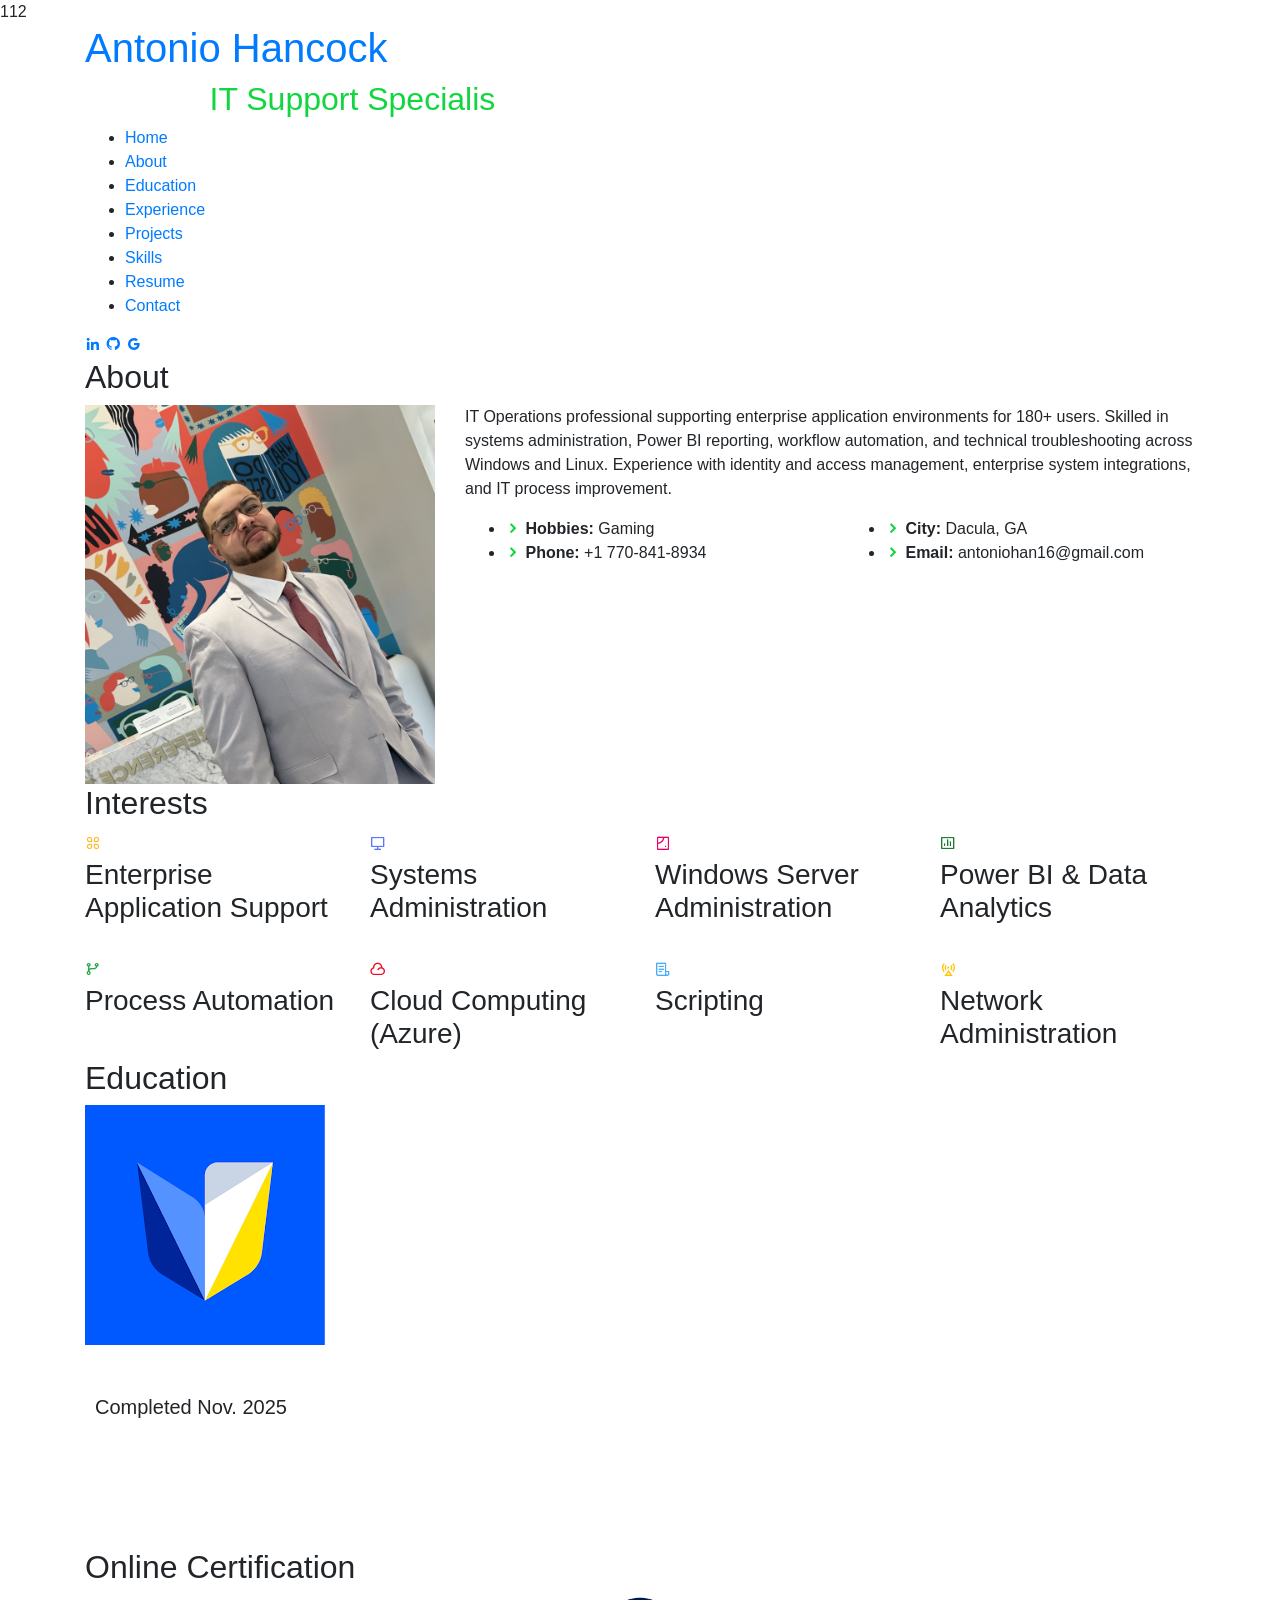
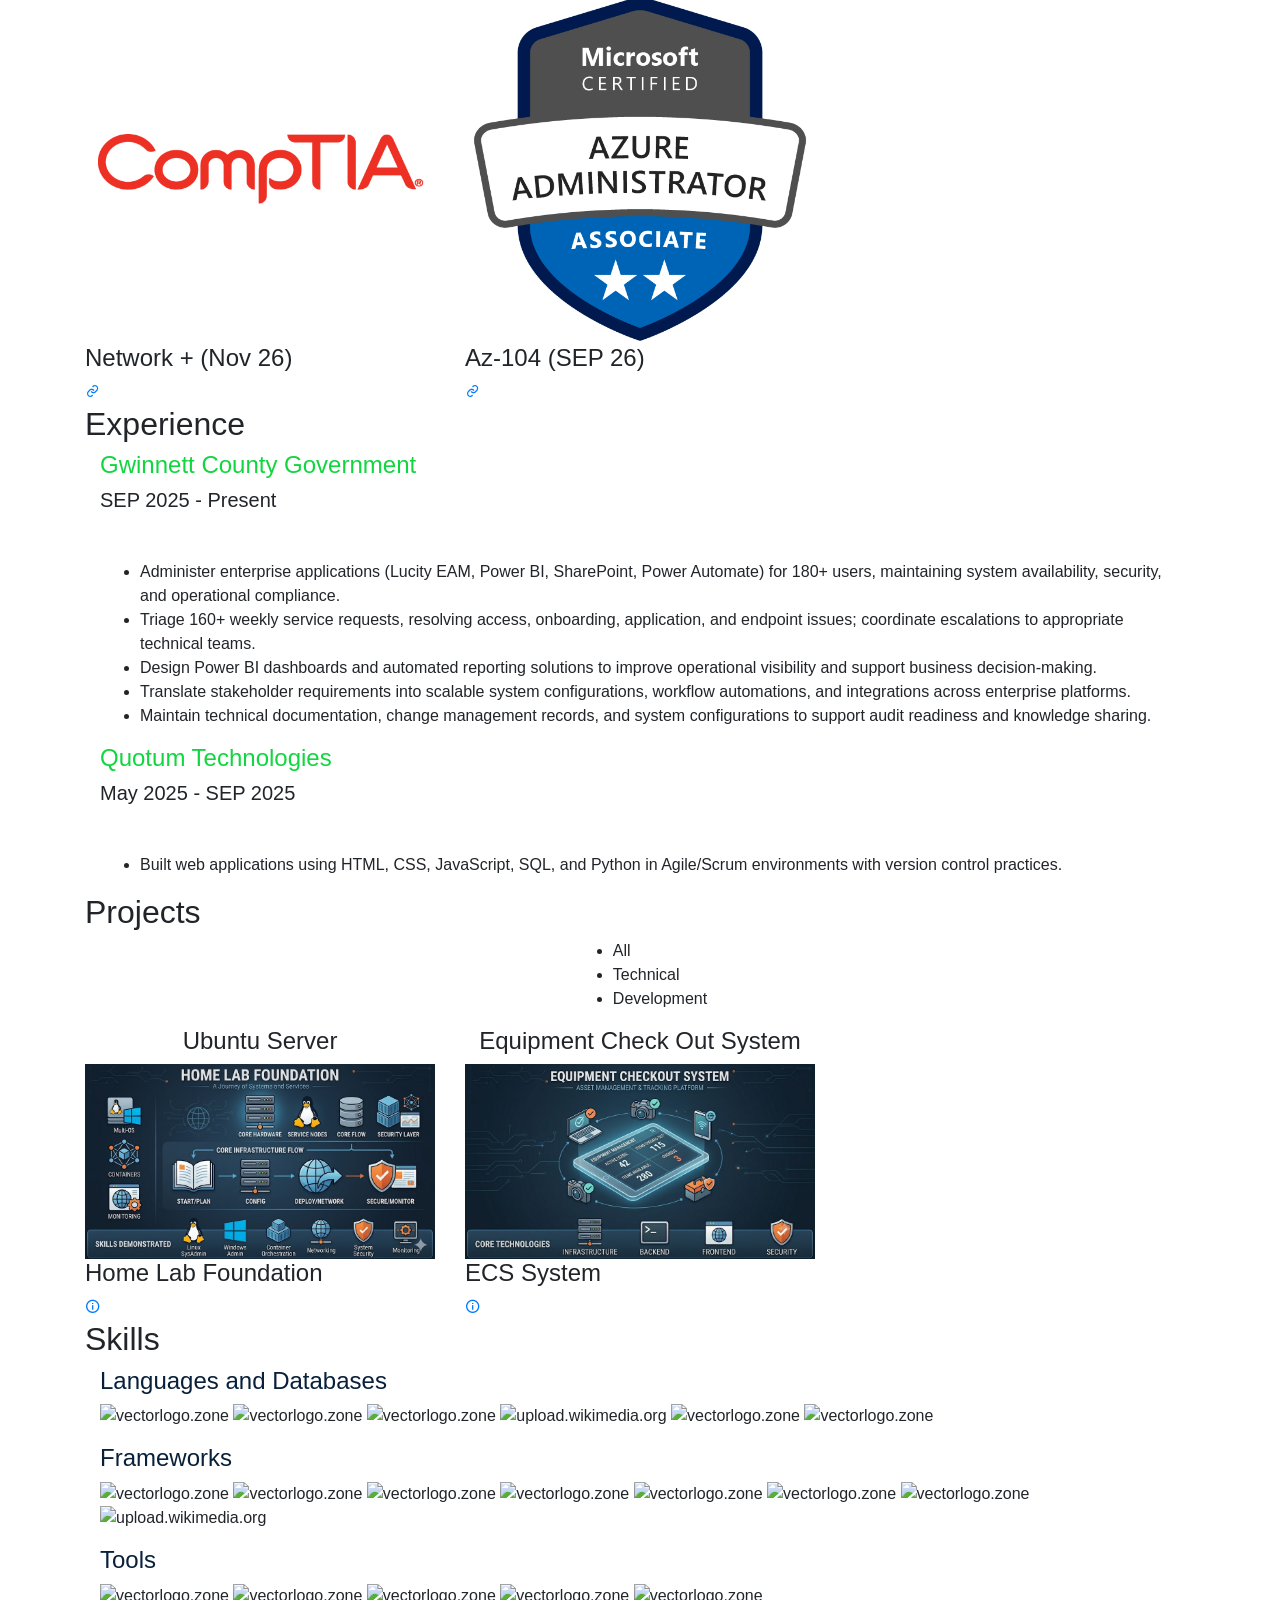
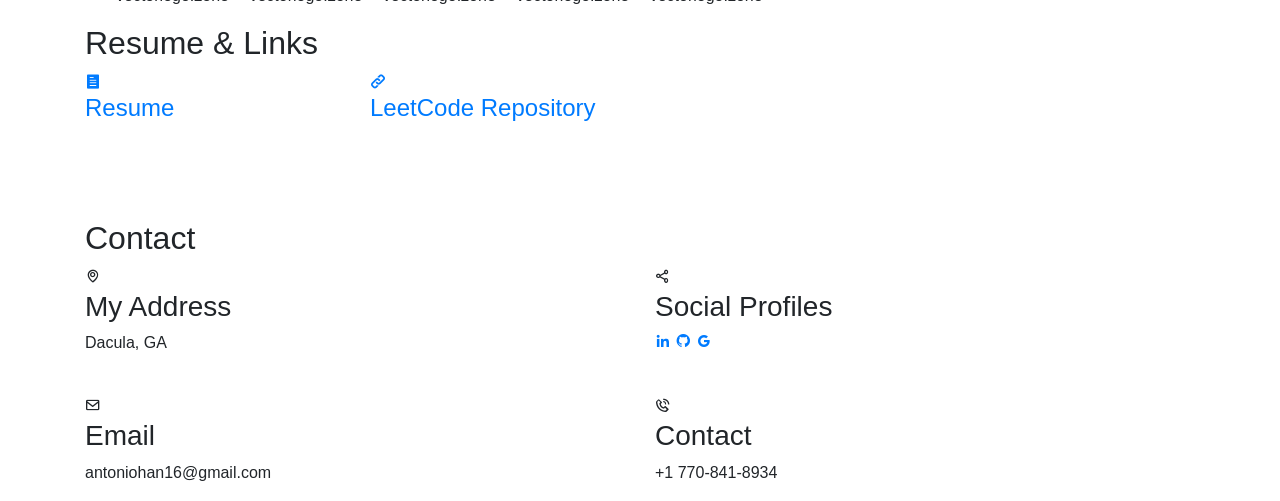
==== index.html @ 348f672d "missing details on project site Updated missing subtitles on hover over for projects" ====
<!DOCTYPE html>
<html lang="en">

<head>
  <!-- Google Tag Manager -->
  <script>(function(w,d,s,l,i){w[l]=w[l]||[];w[l].push({'gtm.start':
  new Date().getTime(),event:'gtm.js'});var f=d.getElementsByTagName(s)[0],
  j=d.createElement(s),dl=l!='dataLayer'?'&l='+l:'';j.async=true;j.src=
  'https://www.googletagmanager.com/gtm.js?id='+i+dl;f.parentNode.insertBefore(j,f);
  })(window,document,'script','dataLayer','GTM-5BB8W2X');</script>
  <!-- End Google Tag Manager -->
  <link rel="icon" type="image/png" href="/favicon.png"/>
  <meta charset="utf-8">
  <meta content="width=device-width, initial-scale=1.0" name="viewport">

  <title>Personal Portfolio</title>
  <meta content="" name="descriptison">
  <meta content="" name="keywords">

  <!-- Google Fonts -->
  <link href="https://fonts.googleapis.com/css?family=Open+Sans:300,300i,400,400i,600,600i,700,700i|Raleway:300,300i,400,400i,500,500i,600,600i,700,700i|Poppins:300,300i,400,400i,500,500i,600,600i,700,700i" rel="stylesheet">

  <!-- Vendor CSS Files -->
  <link href="assets/vendor/bootstrap/css/bootstrap.min.css" rel="stylesheet">
  <link href="assets/vendor/icofont/icofont.min.css" rel="stylesheet">
  <link href="assets/vendor/remixicon/remixicon.css" rel="stylesheet">
  <link href="assets/vendor/owl.carousel/assets/owl.carousel.min.css" rel="stylesheet">
  <link href="assets/vendor/boxicons/css/boxicons.min.css" rel="stylesheet">
  <link href="assets/vendor/venobox/venobox.css" rel="stylesheet">

  <!-- Template Main CSS File -->
  <link href="assets/css/style.css" rel="stylesheet">


  <!-- Global site tag (gtag.js) - Google Analytics -->
  <script async src="https://www.googletagmanager.com/gtag/js?id=UA-169007209-3"></script>
  <script>
    window.dataLayer = window.dataLayer || [];
    function gtag(){dataLayer.push(arguments);}
    gtag('js', new Date());

    gtag('config', 'UA-169007209-3');
  </script>



  <!-- =======================================================
  * Template Name: Personal - v2.1.0
  * Template URL: https://bootstrapmade.com/personal-free-resume-bootstrap-template/
  * Author: BootstrapMade.com
  * License: https://bootstrapmade.com/license/
  ======================================================== -->
</head>
112
<body>
  
  <!-- Google Tag Manager (noscript) -->
  <noscript><iframe src="https://www.googletagmanager.com/ns.html?id=GTM-5BB8W2X"
  height="0" width="0" style="display:none;visibility:hidden"></iframe></noscript>
  <!-- End Google Tag Manager (noscript) -->
  <!-- ======= Header ======= -->
  <header id="header" class="header-tops">

    <div class="container">

      <h1><a href="index.html">Antonio Hancock</a></h1>
      <h2 style="color:#fff">Aspiring <span class="typing" style="color:#12D640"></span></h2>
      <nav class="nav-menu d-none d-lg-block">
        <ul>
          <li class="active"><a href="#header"> <span>Home</span></a></li>
          <li><a href="#about"><span>About</span></a></li>
          <li><a href="#education"> <span>Education</span></a></li>
          <li><a href="#experience"> <span>Experience</span></a></li>
<!--          <li><a href="#projects"> <span>Projects</span></a></li>-->
          <li><a href="#portfolio"> <span>Projects</span></a></li>
          <li><a href="#skills"> <span>Skills</span></a></li>
          <li><a href="https://docs.google.com/document/d/1MPzSabSMBoWZhOEOa-NqH2LMfLJF7RwOfDyYnFjpHIA/edit?usp=sharing" target="_blank"> <span>Resume</span></a></li>
          <!-- <li><a href="#links"> <span>Resume & Links</span></a></li> -->
          <li><a href="#contacts"> <span>Contact</span></a></li>

        </ul>
      </nav><!-- .nav-menu -->

      <div class="social-links">
          <a href="https://www.linkedin.com/in/antoniohancock/" target="_blank" class="linkedin"><i class="bx bxl-linkedin"></i></a>
          <a href="https://www.github.com/Robotsyt" target="_blank" class="github"><i class="bx bxl-github"></i></a>
          <a href="mailto:antoniohan16@gmail.com" target="_blank" class="google"><i class="bx bxl-google"></i></a>

      </div>

    </div>
  </header><!-- End Header -->

  <!-- ======= About Section ======= -->
  <section id="about" class="about">

    <!-- ======= About Me ======= -->
    <div class="about-me container">

      <div class="section-title">
        <h2>About</h2>
      </div>

      <div class="row">
        <div class="col-lg-4" data-aos="fade-right">
          <img src="assets/img/profile.jpeg" class="img-fluid" alt="">
        </div>
        <div class="col-lg-8 pt-4 pt-lg-0 content" data-aos="fade-left">
          <p>IT Operations professional supporting enterprise application environments for 180+ users. Skilled in systems administration, 
            Power BI reporting, workflow automation, and technical troubleshooting across Windows and Linux. Experience with identity and
            access management, enterprise system integrations, and IT process improvement.  
          </p>
          <div class="row">
            <div class="col-lg-6">
              <ul>
                <li><i class="icofont-rounded-right"></i> <strong>Hobbies:</strong> Gaming</li>
                <li><i class="icofont-rounded-right"></i> <strong>Phone:</strong> +1 770-841-8934</li>
              </ul>
            </div>
            <div class="col-lg-6">
              <ul>
                <li><i class="icofont-rounded-right"></i> <strong>City:</strong> Dacula, GA</li>
                <li><i class="icofont-rounded-right"></i> <strong>Email:</strong> antoniohan16@gmail.com</li>
              </ul>
            </div>
          </div>
        </div>
      </div>

    </div><!-- End About Me -->

    <!-- ======= Interests ======= -->
    <div class="interests container">

      <div class="section-title">
        <h2>Interests</h2>
      </div>

      <div class="row">
        <div class="col-lg-3 col-md-4">
          <div class="icon-box">
            <i class="ri-apps-line" style="color: #ffbb2c;"></i>
            <h3>Enterprise Application Support</h3>
          </div>
        </div>
        <div class="col-lg-3 col-md-4 mt-4 mt-md-0">
          <div class="icon-box">
            <i class="ri-computer-line" style="color: #5578ff;"></i>
            <h3>Systems Administration</h3>
          </div>
        </div>
        <div class="col-lg-3 col-md-4 mt-4 mt-md-0">
          <div class="icon-box">
            <i class="ri-hard-drive-line" style="color: #e80368;"></i>
            <h3>Windows Server Administration</h3>
          </div>
        </div>
        <div class="col-lg-3 col-md-4 mt-4 mt-lg-0">
          <div class="icon-box">
            <i class="ri-bar-chart-box-line" style="color: #1c7d32;"></i>
            <h3>Power BI & Data Analytics</h3>
          </div>
        </div>
        <div class="col-lg-3 col-md-4 mt-4">
          <div class="icon-box">
            <i class="ri-git-branch-line" style="color: #28a745;"></i>
            <h3>Process Automation</h3>
          </div>
        </div>
        <div class="col-lg-3 col-md-4 mt-4">
          <div class="icon-box">
            <i class="ri-cloud-line" style="color: #f1081f;"></i>
            <h3>Cloud Computing (Azure)</h3>
          </div>
        </div>
        <div class="col-lg-3 col-md-4 mt-4">
          <div class="icon-box">
            <i class="ri-file-list-3-line" style="color: #47aeff;"></i>
            <h3>Scripting</h3>
          </div>
        </div>
        <div class="col-lg-3 col-md-4 mt-4">
          <div class="icon-box">
            <i class="ri-base-station-line" style="color: #ffc107;"></i>
            <h3>Network Administration</h3>
          </div>
        </div>
      </div>

    </div><!-- End Interests -->
  </section><!-- End About Section -->



  <!-- ======= Education Section ======= -->
  <section id="education" class="services">
    <div class="container">
      <div class="section-title">
        <h2>Education</h2>
      </div>
      <div class="row">
        <div class="col-lg-12" data-aos="fade-up" style="display: inline-block;">


            <div class="col-md-4 mt-4 mt-md-0 icon-box" data-aos="fade-up" data-aos-delay="100" style="padding:0px 0px;padding-bottom: 5px;display: inline-block;">
              <img src="assets/img/education/ASU.jpg" class="img-fluid" alt="">
              <!-- <h4 style="text-align:left;"><a href="https://www.asu.edu/" target="_blank" style="color:#12d640">Arizona State University</a><br> </h4> -->
              <p style="text-align:left;color:#fff;padding: 5px 10px;"><em>Cert. Software Design and Solution</em></p>
              <h5 style="text-align:left;padding: 0px 10px;">Completed Nov. 2025</h5>
              <h6 style="text-align:left;color:#fff;padding: 0px 10px;">Relevant Coursework</h6>
              <ul style="text-align:left;color:#fff;">
                <li>Full-stack Development</li>
                <li>Project Management</li>
                <li>Equipment Check Out System</li>
              </ul>
            </div>
                <!-- <li>Computer Vision</li> -->
              </ul>
            </div>
          </div>
        </div>
      </div>


    <div class="portfolio">
    <div class="container">
      <div class="section-title">
        <h2>Online Certification</h2>
      </div>

      <div class="row portfolio-container" style="position: relative; height: 437.75px;">

         <div class="col-lg-4 col-md-6 portfolio-item filter-app" style="position: absolute; left: 0px; top: 0px;">
          <div class="portfolio-wrap">
            <img src="assets/img/certification/stanford.jpg" class="img-fluid" alt="">
            <div class="portfolio-info">
              <h4>Network + (Nov 26)</h4>
              <div class="portfolio-links">
                <a href="" target="_blank" title="Certificate"><i class="bx bx-link"></i></a>
              </div>
            </div>
           </div>
          </div>

        <div class="col-lg-4 col-md-6 portfolio-item filter-app" style="position: absolute; left: 370px; top: 0px;">
          <div class="portfolio-wrap">
            <img src="assets/img/certification/ucsd.jpg" class="img-fluid" alt="">
            <div class="portfolio-info">
              <h4>Az-104 (SEP 26)</h4>
              <div class="portfolio-links">
                <a href="" target="_blank" title="Certificate"><i class="bx bx-link"></i></a>
              </div>
            </div>
          </div>
        </div>
      </div>
    </div>
    </div>

  </section>
  <!-- End Education Section -->



  <!-- Start Experience Section -->

  <section id="experience" class="services">
    <div class="container">
      <div class="section-title">
        <h2>Experience</h2>
      </div>
      <div class="row">
          <div class="col-lg-12" data-aos="fade-up">
              <div class="col-md-12 mt-4 mt-md-0 icon-box" data-aos="fade-up" data-aos-delay="100">
                <h4 style="text-align:left;"><a href="https://www.asu.edu/" style="color:#12d640">Gwinnett County Government</a><br> </h4>
                <h5 style="text-align:left;">SEP 2025 - Present</h5>
                <p style="text-align:left;color:#fff"><em>Information Technology Associate </em></p>
                <ul style="text-align:left;">
                  <li>Administer enterprise applications (Lucity EAM, Power BI, SharePoint, Power Automate) for 180+ users, maintaining system availability, security, and operational compliance.</li>
                  <li>Triage 160+ weekly service requests, resolving access, onboarding, application, and endpoint issues; coordinate escalations to appropriate technical teams.</li>
                  <li>Design Power BI dashboards and automated reporting solutions to improve operational visibility and support business decision-making.</li>
                  <li>Translate stakeholder requirements into scalable system configurations, workflow automations, and integrations across enterprise platforms.</li>
                  <li>Maintain technical documentation, change management records, and system configurations to support audit readiness and knowledge sharing.</li>
                </ul>
              </div>
              <div class="col-md-12 mt-4 mt-md-0 icon-box" data-aos="fade-up" data-aos-delay="100">
                <h4 style="text-align:left;"><a href="https://www.augmenify.com/" style="color:#12d640">Quotum Technologies</a><br> </h4>
                <h5 style="text-align:left;">May 2025 - SEP 2025</h5>
                <p style="text-align:left;color:#fff"><em>Software Developer Intern</em></p>
                <ul style="text-align:left;">
                  <li>Built web applications using HTML, CSS, JavaScript, SQL, and Python in Agile/Scrum environments with version control practices.</li>
                </ul>
              </div>
          </div>
        </div>
    </div>
  </section>

  <!-- End Experience Section -->



  <!-- Start Project Section -->
  <section id="portfolio" class="portfolio">
    <div class="container">

      <div class="section-title">
        <h2>Projects</h2>
      </div>

      <div class="row">
        <div class="col-lg-12 d-flex justify-content-center">
          <ul id="portfolio-flters">
            <li data-filter="*" class="filter-active">All</li>
            <li data-filter=".filter-app">Technical</li>
            <li data-filter=".filter-project">Development</li>
          </ul>
        </div>
      </div>

      <div class="row portfolio-container">

        <div class="col-lg-4 col-md-6 portfolio-item filter-app">
          <center><h4>Ubuntu Server</h4></center>
          <div class="portfolio-wrap">
            <img src="assets/img/project/HomelabFoundation.jpg" class="img-fluid" alt="">
            <div class="portfolio-info">
              <h4>Home Lab Foundation</h4>
              <div class="portfolio-links">
                <a href="projects/HomelabFoundation.html" data-gall="portfolioDetailsGallery" data-vbtype="iframe" class="venobox" title="Project Details"><i class="bx bx-info-circle"></i></a>
              </div>
            </div>
          </div>
        </div>

        <!--<div class="col-lg-4 col-md-6 portfolio-item filter-app">
          <center><h4>Image recognition as Service</h4></center>
          <div class="portfolio-wrap">
            <img src="assets/img/project/iras.jpeg" class="img-fluid" alt="">
            <div class="portfolio-info">
              
              <div class="portfolio-links">
                <a href="projects/iras.html" data-gall="portfolioDetailsGallery" data-vbtype="iframe" class="venobox" title="Project Details"><i class="bx bx-info-circle"></i></a>
              </div>
            </div>
          </div>
        </div>

        <div class="col-lg-4 col-md-6 portfolio-item filter-app">
          <center><h4>Music Streaming Website</h4></center>
          <div class="portfolio-wrap">
            <img src="assets/img/project/musicplayer.jpg" class="img-fluid" alt="">
            <div class="portfolio-info">
              
              <div class="portfolio-links">
                <a href="projects/musicplayer.html" data-gall="portfolioDetailsGallery" data-vbtype="iframe" class="venobox" title="Project Details"><i class="bx bx-info-circle"></i></a>
              </div>
            </div>
          </div>
        </div>

        <div class="col-lg-4 col-md-6 portfolio-item filter-app">
          <center><h4>Movie Recommender</h4></center>
          <div class="portfolio-wrap">
            <img src="assets/img/project/recommender.jpg" class="img-fluid" alt="">
            <div class="portfolio-info">
              
              <div class="portfolio-links">
                <a href="projects/recommender.html" data-gall="portfolioDetailsGallery" data-vbtype="iframe" class="venobox" title="Project Details"><i class="bx bx-info-circle"></i></a>
              </div>
            </div>
          </div>
        </div>-->

        <div class="col-lg-4 col-md-6 portfolio-item filter-project">
          <!-- <br> -->
          <center><h4>Equipment Check Out System</h4></center>
          <div class="portfolio-wrap">
            <img src="assets/img/project/ECS.jpg" class="img-fluid" alt="">
            <div class="portfolio-info">
              <h4>ECS System</h4>
              <div class="portfolio-links">
                <a href="projects/ECS.html" data-gall="portfolioDetailsGallery" data-vbtype="iframe" class="venobox" title="Project Details"><i class="bx bx-info-circle"></i></a>
              </div>
            </div>
          </div>
        </div>

        <!--<div class="col-lg-4 col-md-6 portfolio-item filter-project">
          <center><h4>Video Description Generator</h4></center>
          <div class="portfolio-wrap">
            <img src="assets/img/project/vdg.jpg" class="img-fluid" alt="">
            <div class="portfolio-info">
              <div class="portfolio-links">
                <a href="projects/vdg.html" data-gall="portfolioDetailsGallery" data-vbtype="iframe" class="venobox" title="Project Details"><i class="bx bx-info-circle"></i></a>
              </div>
            </div>
          </div>
        </div>

        <div class="col-lg-4 col-md-6 portfolio-item filter-app">
          <center><h4>ML-DL Web-App</h4></center>
          <div class="portfolio-wrap">
            <img src="assets/img/project/ml.jpg" class="img-fluid" alt="">
            <div class="portfolio-info">
              <div class="portfolio-links">
                <a href="projects/ml.html" data-gall="portfolioDetailsGallery" data-vbtype="iframe" class="venobox" title="Project Details"><i class="bx bx-info-circle"></i></a>
              </div>
            </div>
          </div>
        </div>-->

        

        <!--<div class="col-lg-4 col-md-6 portfolio-item filter-project"> -->
          <!-- <br> -->
          <!--<center><h4>Image Generator</h4></center>
          <div class="portfolio-wrap">
            <img src="assets/img/project/gan.jpg" class="img-fluid" alt="">
            <div class="portfolio-info">
              <div class="portfolio-links">
                <a href="projects/gan.html" data-gall="portfolioDetailsGallery" data-vbtype="iframe" class="venobox" title="Project Details"><i class="bx bx-info-circle"></i></a>
              </div>
            </div>
          </div>
        </div> -->

      </div>
    </div>
  </section>

  <!-- End Project Section -->



  <!-- Start Skills Section -->

  <section id="skills" class="services">
    <div class="container">
      <div class="section-title">
        <h2>Skills</h2>
      </div>
      <div class="row">
        <div class="col-lg-12" data-aos="fade-up">
          <div class="col-md-12 mt-4 mt-md-0 icon-box" data-aos="fade-up" data-aos-delay="100" style="background:#fff">
            <h4 style="text-align:left;color:#09203a">Languages and Databases</h4>
                <p style="text-align:left;">
                  <img src="https://www.vectorlogo.zone/logos/python/python-horizontal.svg" alt="vectorlogo.zone" height="50" width="150">
                  <img src="https://www.vectorlogo.zone/logos/java/java-horizontal.svg" alt="vectorlogo.zone" height="50" width="120">
                  <img src="https://www.vectorlogo.zone/logos/w3_html5/w3_html5-ar21.svg" alt="vectorlogo.zone">
                  <img src="https://upload.wikimedia.org/wikipedia/commons/d/d5/CSS3_logo_and_wordmark.svg" alt="upload.wikimedia.org" height="60" width="90">
                  <img src="https://www.vectorlogo.zone/logos/mysql/mysql-horizontal.svg" alt="vectorlogo.zone" height="70" width="130">
                  <img src="https://www.vectorlogo.zone/logos/postgresql/postgresql-horizontal.svg" alt="vectorlogo.zone" height="50" width="190">

                </p>
            </div>
            <div class="col-md-12 mt-4 mt-md-0 icon-box" data-aos="lefade-up" data-aos-delay="100" style="background:#fff">
              <h4 style="text-align:left;color:#09203a">Frameworks</h4>
                <p style="text-align:left;">
                  <img src="https://www.vectorlogo.zone/logos/pocoo_flask/pocoo_flask-ar21.svg" alt="vectorlogo.zone">
                  <img src="https://www.vectorlogo.zone/logos/djangoproject/djangoproject-ar21.svg" alt="vectorlogo.zone">
                  <img src="https://www.vectorlogo.zone/logos/nodejs/nodejs-horizontal.svg" alt="vectorlogo.zone">
                  <img src="https://www.vectorlogo.zone/logos/getbootstrap/getbootstrap-ar21.svg" alt="vectorlogo.zone">
                  <img src="https://www.vectorlogo.zone/logos/tensorflow/tensorflow-ar21.svg" alt="vectorlogo.zone">
                  <img src="https://www.vectorlogo.zone/logos/pytorch/pytorch-ar21.svg" alt="vectorlogo.zone">
                  <img src="https://www.vectorlogo.zone/logos/opencv/opencv-ar21.svg" alt="vectorlogo.zone">
                  <img src="https://upload.wikimedia.org/wikipedia/commons/0/05/Scikit_learn_logo_small.svg" alt="upload.wikimedia.org" width="90" height="70">
              </p>
          </div>
          <div class="col-md-12 mt-4 mt-md-0 icon-box" data-aos="lefade-up" data-aos-delay="100" style="background:#fff">
              <h4 style="text-align:left;color:#09203a">Tools</h4>
                <p style="text-align:left;">
                  <img src="https://www.vectorlogo.zone/logos/git-scm/git-scm-ar21.svg" alt="vectorlogo.zone">
                  <img src="https://www.vectorlogo.zone/logos/amazon_aws/amazon_aws-ar21.svg" alt="vectorlogo.zone">
                  <img src="https://www.vectorlogo.zone/logos/google_cloud/google_cloud-ar21.svg" alt="vectorlogo.zone">
                  <img src="https://www.vectorlogo.zone/logos/heroku/heroku-ar21.svg" alt="vectorlogo.zone">
                  <img src="https://www.vectorlogo.zone/logos/jupyter/jupyter-ar21.svg" alt="vectorlogo.zone">
              </p>
          </div>
        </div>
      </div>
    </div>
  </section>

  <!-- End Skills Section -->




  <!-- Start Links section -->
  <section id="links" class="services">
    <div class="container">
      <div class="section-title">
        <h2>Resume & Links</h2>
      </div>
      <div class="row">
        <div class="col-md-3 mt-4 mt-md-0 icon-box" data-aos="fade-up" data-aos-delay="100">
          <a href="https://drive.google.com/file/d/1iHBNV2UkH5LkhAP-1hYRZ2Ez_BQ6g4S7/view?usp=sharing" target="_blank"><div class="icon"><i class="icofont-page"></i></div></a>
          <h4 class="title"><a href="https://drive.google.com/file/d/1iHBNV2UkH5LkhAP-1hYRZ2Ez_BQ6g4S7/view?usp=sharing" target="_blank">Resume</a></h4>
          <p class="description" style="color:#fff;">The link contains downloadable resume</p>
        </div>
        <div class="col-md-3 mt-4 mt-md-0 icon-box" data-aos="fade-up">
          <a href="https://github.com/rajaprerak/LeetCode_Problems" target="_blank"><div class="icon"><i class="icofont-link"></i></div></a>
          <h4 class="title"><a href="https://github.com/rajaprerak/LeetCode_Problems" target="_blank">LeetCode Repository</a></h4>
          <p class="description" style="color:#fff;"> The github repository contains leetcode problems solution in python.</p>
        </div>
        <!-- <div class="col-md-3 mt-4 mt-md-0 icon-box" data-aos="fade-up" data-aos-delay="100">
          <a href="https://techingenious.herokuapp.com/" target="_blank"><div class="icon"><i class="icofont-page"></i></div></a>
          <h4 class="title"><a href="https://techingenious.herokuapp.com/" target="_blank">Blog</a></h4>
          <p class="description" style="color:#fff;">Blog containing articles on AI, coding, development</p>
        </div> -->
      </div>
    </div>
  </section> <!--End Links Section -->


  <!-- Start Contact Section -->

  <section id="contacts" class="contact">
    <div class="container">

      <div class="section-title">
        <h2>Contact</h2>
      </div>

      <div class="row mt-2">

        <div class="col-md-6 d-flex align-items-stretch">
          <div class="info-box">
            <i class="bx bx-map"></i>
            <h3>My Address</h3>
            <p>Dacula, GA</p>
          </div>
        </div>

        <div class="col-md-6 mt-4 mt-md-0 d-flex align-items-stretch">
          <div class="info-box">
            <i class="bx bx-share-alt"></i>
            <h3>Social Profiles</h3>
            <div class="social-links">
              <a href="https://www.linkedin.com/in/antoniohancock/" target="_blank" class="linkedin"><i class="bx bxl-linkedin"></i></a>
              <a href="https://www.github.com/Robotsyt" target="_blank" class="github"><i class="bx bxl-github"></i></a>
              <a href="mailto:antoniohan16@gmail.com" target="_blank" class="google"><i class="bx bxl-google"></i></a>
            </div>
          </div>
        </div>

        <div class="col-md-6 mt-4 d-flex align-items-stretch">
          <div class="info-box">
            <i class="bx bx-envelope"></i>
            <h3>Email</h3>
            <p>antoniohan16@gmail.com</p>
          </div>
        </div>
        <div class="col-md-6 mt-4 d-flex align-items-stretch">
          <div class="info-box">
            <i class="bx bx-phone-call"></i>
            <h3>Contact</h3>
            <p>+1 770-841-8934</p>
          </div>
        </div>
      </div>
      <!-- <div id="sfczmlqxr5caww28rswrt8849ghbekgnh3j" ></div><script type="text/javascript" src="https://counter1.stat.ovh/private/counter.js?c=zmlqxr5caww28rswrt8849ghbekgnh3j&down=async" async></script><noscript><a href="https://www.freecounterstat.com" title="free web counter"><img src="https://counter1.stat.ovh/private/freecounterstat.php?c=zmlqxr5caww28rswrt8849ghbekgnh3j" border="0" title="free web counter" alt="free web counter" style="visibility: none;"></a></noscript> -->
    </div>
  </section>

  <!-- End Contact Section -->

  <!-- Vendor JS Files -->
  <script src="assets/vendor/jquery/jquery.min.js"></script>
  <script src="assets/vendor/bootstrap/js/bootstrap.bundle.min.js"></script>
  <script src="assets/vendor/jquery.easing/jquery.easing.min.js"></script>
  <script src="assets/vendor/php-email-form/validate.js"></script>
  <script src="assets/vendor/waypoints/jquery.waypoints.min.js"></script>
  <script src="assets/vendor/counterup/counterup.min.js"></script>
  <script src="assets/vendor/owl.carousel/owl.carousel.min.js"></script>
  <script src="assets/vendor/isotope-layout/isotope.pkgd.min.js"></script>
  <script src="assets/vendor/venobox/venobox.min.js"></script>
  <script src="assets/vendor/typed.js/typed.min.js"></script>
  <script type="text/javascript">
    var typed = new Typed('.typing',{
      strings: ["IT Support Specialist", "Help Desk Analyst", "Junior System Adminsitrator"],
      loop: true,
      typeSpeed: 65,
      backSpeed: 65
    });
  </script>

  <!-- Template Main JS File -->
  <script src="assets/js/main.js"></script>

</body>

</html>
---- assets/css/style.css ----
/**
* Template Name: Personal - v2.1.0
* Template URL: https://bootstrapmade.com/personal-free-resume-bootstrap-template/
* Author: BootstrapMade.com
* License: https://bootstrapmade.com/license/
*/

/*--------------------------------------------------------------
# General
--------------------------------------------------------------*/
body {
  font-family: "Open Sans", sans-serif;
  color: #fff;
  position: relative;
  background: transparent;
}

body::before {
  content: "";
  position: fixed;
  background: #010e1b;
  background-size: cover;
  left: 0;
  right: 0;
  top: 0;
  height: 100vh;
}

@media (min-width: 1024px) {
  body::before {
    background-attachment: fixed;
  }
}

a {
  color: #12d640;
}

a:hover {
  color: #12d640;
  text-decoration: none;
}

h1, h2, h3, h4, h5, h6 {
  font-family: "Raleway", sans-serif;
}

/*--------------------------------------------------------------
# Header
--------------------------------------------------------------*/
#header {
  transition: ease-in-out 0s;
  position: relative;
  height: 100vh;
  display: flex;
  align-items: center;
  z-index: 997;
  overflow-y: auto;
}

#header * {
  transition: ease-in-out 0s;
}

#header h1 {
  font-size: 48px;
  margin-top: 0px;
  padding: 0;
  line-height: 1;
  font-weight: 700;
  font-family: "Poppins", sans-serif;
}

#header h1 a, #header h1 a:hover {
  color: #dee2e6;
  line-height: 1;
  display: inline-block;
}

#header h2 {
  font-size: 24px;
  margin-top: 20px;
  color: #12d640;
}

#header h2 span {
  color: #ffc107;
  border-bottom: 2px solid #1c7d32;
  padding-bottom: 6px;
}

#header img {
  padding: 0;
  margin: 0;
}

#header .social-links {
  margin-top: 40px;
  display: flex;
}

#header .social-links a {
  font-size: 16px;
  display: flex;
  justify-content: center;
  align-items: center;
  background: rgba(255, 255, 255, 0.1);
  color: #fff;
  line-height: 1;
  margin-right: 8px;
  border-radius: 50%;
  width: 40px;
  height: 40px;
}

#header .social-links a:hover {
  background: #1c7d32;
}

@media (max-width: 992px) {
  #header h1 {
    font-size: 36px;
  }
  #header h2 {
    font-size: 20px;
    line-height: 30px;
  }
  #header .social-links {
    margin-top: 15px;
  }
  #header .container {
    display: flex;
    flex-direction: column;
    align-items: center;
  }
}

/*--------------------------------------------------------------
# Navigation Menu
--------------------------------------------------------------*/
/* Desktop Navigation */
.nav-menu {
  margin-top: 35px;
}

.nav-menu ul {
  display: flex;
  margin: 0;
  padding: 0;
  list-style: none;
}

.nav-menu li + li {
  margin-left: 30px;
}

.nav-menu a {
  display: block;
  position: relative;
  color: #fff;
  font-size: 19px;
  font-family: "Poppins", sans-serif;
  font-weight: 400;
}

.nav-menu a:before {
  content: "";
  position: absolute;
  width: 0;
  height: 2px;
  bottom: -4px;
  left: 0;
  background-color: #9e7f25;
  visibility: hidden;
  width: 0px;
  transition: all 0.3s ease-in-out 0s;
}

.nav-menu a:hover:before, .nav-menu li:hover > a:before, .nav-menu .active > a:before {
  visibility: visible;
  width: 25px;
}

.nav-menu a:hover, .nav-menu .active > a, .nav-menu li:hover > a {
  color: #12d640;
  text-decoration: none;
}

/* Mobile Navigation */
.mobile-nav-toggle {
  position: fixed;
  right: 15px;
  top: 15px;
  z-index: 9998;
  border: 0;
  background: none;
  font-size: 24px;
  transition: all 0.4s;
  outline: none !important;
  line-height: 1;
  cursor: pointer;
  text-align: right;
}

.mobile-nav-toggle i {
  color: #fff;
}

.mobile-nav {
  position: fixed;
  top: 55px;
  right: 15px;
  bottom: 15px;
  left: 15px;
  z-index: 9999;
  overflow-y: auto;
  background: rgba(0, 0, 0, 0.7);
  transition: ease-in-out 0s;
  opacity: 0;
  visibility: hidden;
  border-radius: 10px;
  padding: 10px 0;
  border: 2px solid rgba(255, 255, 255, 0.12);
}

.mobile-nav * {
  margin: 0;
  padding: 0;
  list-style: none;
}

.mobile-nav a {
  display: block;
  position: relative;
  color: #fff;
  padding: 10px 20px;
  font-weight: 500;
  outline: none;
}

.mobile-nav a:hover, .mobile-nav .active > a, .mobile-nav li:hover > a {
  color: #1c7d32;
  text-decoration: none;
}

.mobile-nav-overly {
  width: 100%;
  height: 100%;
  z-index: 9997;
  top: 0;
  left: 0;
  position: fixed;
  background: rgba(9, 9, 9, 0.6);
  overflow: hidden;
  display: none;
  transition: ease-in-out 0s;
}

.mobile-nav-active {
  overflow: hidden;
}

.mobile-nav-active .mobile-nav {
  opacity: 1;
  visibility: visible;
}

.mobile-nav-active .mobile-nav-toggle i {
  color: #fff;
}

/* Header Top */
#header.header-top {
  height: 90px;
  position: fixed;
  left: 0;
  top: 0;
  right: 0;
  background: #09203a;
}

#header.header-top .social-links, #header.header-top h2 {
  display: none;
}

#header.header-top h1 {
  margin-right: auto;
  font-size: 36px;
}

#header.header-top .container {
  display: flex;
  align-items: center;
}

#header.header-top .nav-menu {
  margin: 0;
}

@media (max-width: 768px) {
  #header.header-top {
    height: 60px;
  }
  #header.header-top h1 {
    font-size: 26px;
  }
}

/*--------------------------------------------------------------
# Sections General
--------------------------------------------------------------*/
section {
  overflow: hidden;
  position: absolute;
  width: 100%;
  top: 140px;
  bottom: 100%;
  opacity: 0;
  z-index: 2;
}

section.section-show {
  top: 70px;
  bottom: auto;
  opacity: 1;
  padding-bottom: 0px;
}

section .container {
  background: rgba(0, 0, 0, 0);
  padding: 30px;
}

@media (max-width: 768px) {
  section {
    top: 120px;
  }
  section.section-show {
    top: 80px;
  }
}

.section-title h2 {
  font-size: 14px;
  font-weight: 500;
  padding: 0;
  line-height: 1px;
  margin: 0 0 20px 0;
  letter-spacing: 2px;
  text-transform: uppercase;
  color: #dee2e6;
  font-family: "Poppins", sans-serif;
}

.section-title h2::after {
  content: "";
  width: 120px;
  height: 1px;
  display: inline-block;
  background: #dee2e6;
  margin: 4px 10px;
}

.section-title p {
  margin: 0;
  margin: -15px 0 15px 0;
  font-size: 36px;
  font-weight: 700;
  text-transform: uppercase;
  font-family: "Poppins", sans-serif;
  color: #fff;
}

/*--------------------------------------------------------------
# About
--------------------------------------------------------------*/
.about-me .content h3 {
  font-weight: 700;
  font-size: 26px;
  color: #1c7d32;
}

.about-me .content ul {
  list-style: none;
  padding: 0;
}

.about-me .content ul li {
  padding-bottom: 10px;
}

.about-me .content ul i {
  font-size: 20px;
  padding-right: 2px;
  color: #1c7d32;
}

.about-me .content p:last-child {
  margin-bottom: 0;
}

/*--------------------------------------------------------------
# Counts
--------------------------------------------------------------*/
.counts {
  padding: 70px 0 60px;
}

.counts .count-box {
  padding: 30px 30px 25px 30px;
  width: 100%;
  position: relative;
  text-align: center;
  background: rgba(255, 255, 255, 0.08);
}

.counts .count-box i {
  position: absolute;
  top: -25px;
  left: 50%;
  transform: translateX(-50%);
  font-size: 24px;
  background: rgba(255, 255, 255, 0.1);
  padding: 12px;
  color: #1c7d32;
  border-radius: 50px;
}

.counts .count-box span {
  font-size: 36px;
  display: block;
  font-weight: 600;
  color: #fff;
}

.counts .count-box p {
  padding: 0;
  margin: 0;
  font-family: "Raleway", sans-serif;
  font-size: 14px;
}

/*--------------------------------------------------------------
# Skills
--------------------------------------------------------------*/
.skills .progress {
  height: 50px;
  display: block;
  background: none;
}

.skills .progress .skill {
  padding: 0;
  margin: 0 0 6px 0;
  text-transform: uppercase;
  display: block;
  font-weight: 600;
  font-family: "Poppins", sans-serif;
  color: #fff;
}

.skills .progress .skill .val {
  float: right;
  font-style: normal;
}

.skills .progress-bar-wrap {
  background: rgba(255, 255, 255, 0.15);
}

.skills .progress-bar {
  width: 1px;
  height: 10px;
  transition: .9s;
  background-color: #1c7d32;
}

/*--------------------------------------------------------------
# Interests
--------------------------------------------------------------*/
.interests .icon-box {
  display: flex;
  align-items: center;
  padding: 20px;
  background: #09203a;
  transition: ease-in-out 0.3s;
}


.interests .icon-box i {
  font-size: 32px;
  padding-right: 10px;
  line-height: 1;
}

.interests .icon-box h3 {
  font-weight: 700;
  margin: 0;
  padding: 0;
  line-height: 1;
  font-size: 16px;
  color: #fff;
}

.interests .icon-box:hover {
  background: #042b56eb;
}

/*--------------------------------------------------------------
# Testimonials
--------------------------------------------------------------*/
.testimonials .testimonial-item {
  box-sizing: content-box;
  min-height: 320px;
}

.testimonials .testimonial-item .testimonial-img {
  width: 90px;
  border-radius: 50%;
  margin: -40px 0 0 40px;
  position: relative;
  z-index: 2;
  border: 6px solid rgba(255, 255, 255, 0.12);
}

.testimonials .testimonial-item h3 {
  font-size: 18px;
  font-weight: bold;
  margin: 10px 0 5px 45px;
  color: #fff;
}

.testimonials .testimonial-item h4 {
  font-size: 14px;
  color: #999;
  margin: 0 0 0 45px;
}

.testimonials .testimonial-item .quote-icon-left, .testimonials .testimonial-item .quote-icon-right {
  color: rgba(255, 255, 255, 0.25);
  font-size: 26px;
}

.testimonials .testimonial-item .quote-icon-left {
  display: inline-block;
  left: -5px;
  position: relative;
}

.testimonials .testimonial-item .quote-icon-right {
  display: inline-block;
  right: -5px;
  position: relative;
  top: 10px;
}

.testimonials .testimonial-item p {
  font-style: italic;
  margin: 0 15px 0 15px;
  padding: 20px 20px 60px 20px;
  background: rgba(255, 255, 255, 0.1);
  position: relative;
  border-radius: 6px;
  position: relative;
  z-index: 1;
}

.testimonials .owl-nav, .testimonials .owl-dots {
  margin-top: 5px;
  text-align: center;
}

.testimonials .owl-dot {
  display: inline-block;
  margin: 0 5px;
  width: 12px;
  height: 12px;
  border-radius: 50%;
  background-color: rgba(255, 255, 255, 0.3) !important;
}

.testimonials .owl-dot.active {
  background-color: #1c7d32 !important;
}

@media (max-width: 767px) {
  .testimonials {
    margin: 30px 10px;
  }
}

/*--------------------------------------------------------------
# Resume
--------------------------------------------------------------*/
.resume .resume-title {
  font-size: 26px;
  font-weight: 700;
  margin-top: 20px;
  margin-bottom: 20px;
  color: #fff;
}

.resume .resume-item {
  padding: 0 0 20px 20px;
  margin-top: -2px;
  border-left: 2px solid rgba(255, 255, 255, 0.2);
  position: relative;
}

.resume .resume-item h4 {
  line-height: 18px;
  font-size: 18px;
  font-weight: 600;
  text-transform: uppercase;
  font-family: "Poppins", sans-serif;
  color: #1c7d32;
  margin-bottom: 10px;
}

.resume .resume-item h5 {
  font-size: 16px;
  background: rgba(255, 255, 255, 0.15);
  padding: 5px 15px;
  display: inline-block;
  font-weight: 600;
  margin-bottom: 10px;
}

.resume .resume-item ul {
  padding-left: 20px;
}

.resume .resume-item ul li {
  padding-bottom: 10px;
}

.resume .resume-item:last-child {
  padding-bottom: 0;
}

.resume .resume-item::before {
  content: "";
  position: absolute;
  width: 16px;
  height: 16px;
  border-radius: 50px;
  left: -9px;
  top: 0;
  background: #9e7f25;
  border: 2px solid #9e7f25;
}

/*--------------------------------------------------------------
# Services
--------------------------------------------------------------*/
.services .icon-box {
  text-align: center;
  background: #09203a;
  padding: 40px 40px;
  transition: all ease-in-out 0.3s;
  margin: 10px
}

.services .icon-box .icon {
  margin: 0 auto;
  width: 64px;
  height: 64px;
  background: #1c7d32;
  border-radius: 5px;
  transition: all .3s ease-out 0s;
  display: flex;
  align-items: center;
  justify-content: center;
  margin-bottom: 20px;
  transform-style: preserve-3d;
}

.services .icon-box .icon i {
  color: #fff;
  font-size: 28px;
}

.services .icon-box .icon::before {
  position: absolute;
  content: '';
  left: -8px;
  top: -8px;
  height: 100%;
  width: 100%;
  background: rgba(255, 255, 255, 0.15);
  border-radius: 5px;
  transition: all .3s ease-out 0s;
  transform: translateZ(-1px);
}

.services .icon-box h4 {
  font-weight: 700;
  margin-bottom: 15px;
  font-size: 24px;
}

.services .icon-box h4 a {
  color: #fff;
}

.services .icon-box p {
  line-height: 24px;
  font-size: 14px;
  margin-bottom: 0;
}

.services .icon-box:hover {
  background: #042e5f;
  border-color: #1c7d32;
}

.services .icon-box:hover .icon {
  background: #fff;
}

.services .icon-box:hover .icon i {
  color: #1c7d32;
}

.services .icon-box:hover .icon::before {
  background: #35e888;
}

.services .icon-box:hover h4 a, .services .icon-box:hover p {
  color: #12d640;
}

/*--------------------------------------------------------------
# Portfolio
--------------------------------------------------------------*/
.portfolio .portfolio-item {
  margin-bottom: 30px;
}

.portfolio #portfolio-flters {
  padding: 0;
  margin: 0 auto 15px auto;
  list-style: none;
  text-align: center;
  border-radius: 50px;
  padding: 2px 15px;
}

.portfolio #portfolio-flters li {
  cursor: pointer;
  display: inline-block;
  padding: 8px 16px 10px 16px;
  font-size: 14px;
  font-weight: 600;
  line-height: 1;
  text-transform: uppercase;
  color: #fff;
  background: rgba(255, 255, 255, 0.1);
  margin: 0 3px 10px 3px;
  transition: all 0.3s ease-in-out;
  border-radius: 4px;
}

.portfolio #portfolio-flters li:hover, .portfolio #portfolio-flters li.filter-active {
  background: #1c7d32;
}

.portfolio #portfolio-flters li:last-child {
  margin-right: 0;
}

.portfolio .portfolio-wrap {
  transition: 0.3s;
  position: relative;
  overflow: hidden;
  z-index: 1;
  background: rgba(0, 0, 0, 0.6);
}

.portfolio .portfolio-wrap::before {
  content: "";
  background: rgba(0, 0, 0, 0.6);
  position: absolute;
  left: 30px;
  right: 30px;
  top: 30px;
  bottom: 30px;
  transition: all ease-in-out 0.3s;
  z-index: 2;
  opacity: 0;
}

.portfolio .portfolio-wrap .portfolio-info {
  opacity: 0;
  position: absolute;
  top: 0;
  left: 0;
  right: 0;
  bottom: 0;
  text-align: center;
  z-index: 3;
  transition: all ease-in-out 0.3s;
  display: flex;
  flex-direction: column;
  justify-content: center;
  align-items: center;
}

.portfolio .portfolio-wrap .portfolio-info::before {
  display: block;
  content: "";
  width: 48px;
  height: 48px;
  position: absolute;
  top: 35px;
  left: 35px;
  border-top: 3px solid #fff;
  border-left: 3px solid #fff;
  transition: all 0.5s ease 0s;
  z-index: 9994;
}

.portfolio .portfolio-wrap .portfolio-info::after {
  display: block;
  content: "";
  width: 48px;
  height: 48px;
  position: absolute;
  bottom: 35px;
  right: 35px;
  border-bottom: 3px solid #fff;
  border-right: 3px solid #fff;
  transition: all 0.5s ease 0s;
  z-index: 9994;
}

.portfolio .portfolio-wrap .portfolio-info h4 {
  font-size: 20px;
  color: #fff;
  font-weight: 600;
}

.portfolio .portfolio-wrap .portfolio-info p {
  color: #ffffff;
  font-size: 14px;
  text-transform: uppercase;
  padding: 0;
  margin: 0;
}

.portfolio .portfolio-wrap .portfolio-links {
  text-align: center;
  z-index: 4;
}

.portfolio .portfolio-wrap .portfolio-links a {
  color: #fff;
  margin: 0 2px;
  font-size: 28px;
  display: inline-block;
  transition: 0.3s;
}

.portfolio .portfolio-wrap .portfolio-links a:hover {
  color: #63eda3;
}

.portfolio .portfolio-wrap:hover::before {
  top: 0;
  left: 0;
  right: 0;
  bottom: 0;
  opacity: 1;
}

.portfolio .portfolio-wrap:hover .portfolio-info {
  opacity: 1;
}

.portfolio .portfolio-wrap:hover .portfolio-info::before {
  top: 15px;
  left: 15px;
}

.portfolio .portfolio-wrap:hover .portfolio-info::after {
  bottom: 15px;
  right: 15px;
}

/*--------------------------------------------------------------
# Contact
--------------------------------------------------------------*/
.contact .info-box {
  color: #444444;
  padding: 20px;
  width: 100%;
  background: #09203a;
}

.contact .info-box i.bx {
  font-size: 24px;
  color: #dee2e6;
  border-radius: 50%;
  padding: 14px;
  float: left;
  background: rgba(255, 255, 255, 0.1);
}

.contact .info-box h3 {
  font-size: 20px;
  color: #28a745;
  font-weight: 700;
  margin: 10px 0 8px 68px;
}

.contact .info-box p {
  padding: 0;
  color: #fff;
  line-height: 24px;
  font-size: 14px;
  margin: 0 0 0 68px;
}

.contact .info-box .social-links {
  margin: 5px 0 0 68px;
  display: flex;
}

.contact .info-box .social-links a {
  font-size: 18px;
  display: inline-block;
  color: #fff;
  line-height: 1;
  margin-right: 12px;
  transition: 0.3s;
}

.contact .info-box .social-links a:hover {
  color: #12d640;
}

.contact .php-email-form {
  padding: 30px;
  background: rgba(255, 255, 255, 0.08);
}

.contact .php-email-form .validate {
  display: none;
  color: red;
  margin: 0 0 15px 0;
  font-weight: 400;
  font-size: 13px;
}

.contact .php-email-form .error-message {
  display: none;
  background: rgba(255, 255, 255, 0.08);
  background: #ed3c0d;
  text-align: center;
  padding: 15px;
  font-weight: 600;
}

.contact .php-email-form .sent-message {
  display: none;
  background: rgba(255, 255, 255, 0.08);
  background: #1c7d32;
  text-align: center;
  padding: 15px;
  font-weight: 600;
}

.contact .php-email-form .loading {
  display: none;
  background: rgba(255, 255, 255, 0.08);
  text-align: center;
  padding: 15px;
}

.contact .php-email-form .loading:before {
  content: "";
  display: inline-block;
  border-radius: 50%;
  width: 24px;
  height: 24px;
  margin: 0 10px -6px 0;
  border: 3px solid #1c7d32;
  border-top-color: #eee;
  -webkit-animation: animate-loading 1s linear infinite;
  animation: animate-loading 1s linear infinite;
}

.contact .php-email-form input, .contact .php-email-form textarea {
  border-radius: 0;
  box-shadow: none;
  font-size: 14px;
  background: rgba(255, 255, 255, 0.08);
  border: 0;
  transition: 0.3s;
  color: #fff;
}

.contact .php-email-form input:focus, .contact .php-email-form textarea:focus {
  background-color: rgba(255, 255, 255, 0.11);
}

.contact .php-email-form input::-webkit-input-placeholder, .contact .php-email-form textarea::-webkit-input-placeholder {
  color: rgba(255, 255, 255, 0.3);
  opacity: 1;
}

.contact .php-email-form input::-moz-placeholder, .contact .php-email-form textarea::-moz-placeholder {
  color: rgba(255, 255, 255, 0.3);
  opacity: 1;
}

.contact .php-email-form input:-ms-input-placeholder, .contact .php-email-form textarea:-ms-input-placeholder {
  color: rgba(255, 255, 255, 0.3);
  opacity: 1;
}

.contact .php-email-form input::-ms-input-placeholder, .contact .php-email-form textarea::-ms-input-placeholder {
  color: rgba(255, 255, 255, 0.3);
  opacity: 1;
}

.contact .php-email-form input::placeholder, .contact .php-email-form textarea::placeholder {
  color: rgba(255, 255, 255, 0.3);
  opacity: 1;
}

.contact .php-email-form input {
  padding: 20px 15px;
}

.contact .php-email-form textarea {
  padding: 12px 15px;
}

.contact .php-email-form button[type="submit"] {
  background: #1c7d32;
  border: 0;
  padding: 10px 30px;
  color: #fff;
  transition: 0.4s;
  border-radius: 4px;
}

.contact .php-email-form button[type="submit"]:hover {
  background: #15bb62;
}

@-webkit-keyframes animate-loading {
  0% {
    transform: rotate(0deg);
  }
  100% {
    transform: rotate(360deg);
  }
}

@keyframes animate-loading {
  0% {
    transform: rotate(0deg);
  }
  100% {
    transform: rotate(360deg);
  }
}

/*--------------------------------------------------------------
# Credits
--------------------------------------------------------------*/
.credits {
  position: fixed;
  right: 15px;
  bottom: 15px;
  font-size: 13px;
  color: #fff;
  z-index: 1;
}

.credits a {
  color: #1c7d32;
  transition: 0.3s;
}

.credits a:hover {
  color: #fff;
}

@media (max-width: 992px) {
  .credits {
    left: 50%;
    right: 0;
    transform: translateX(-50%);
  }
}
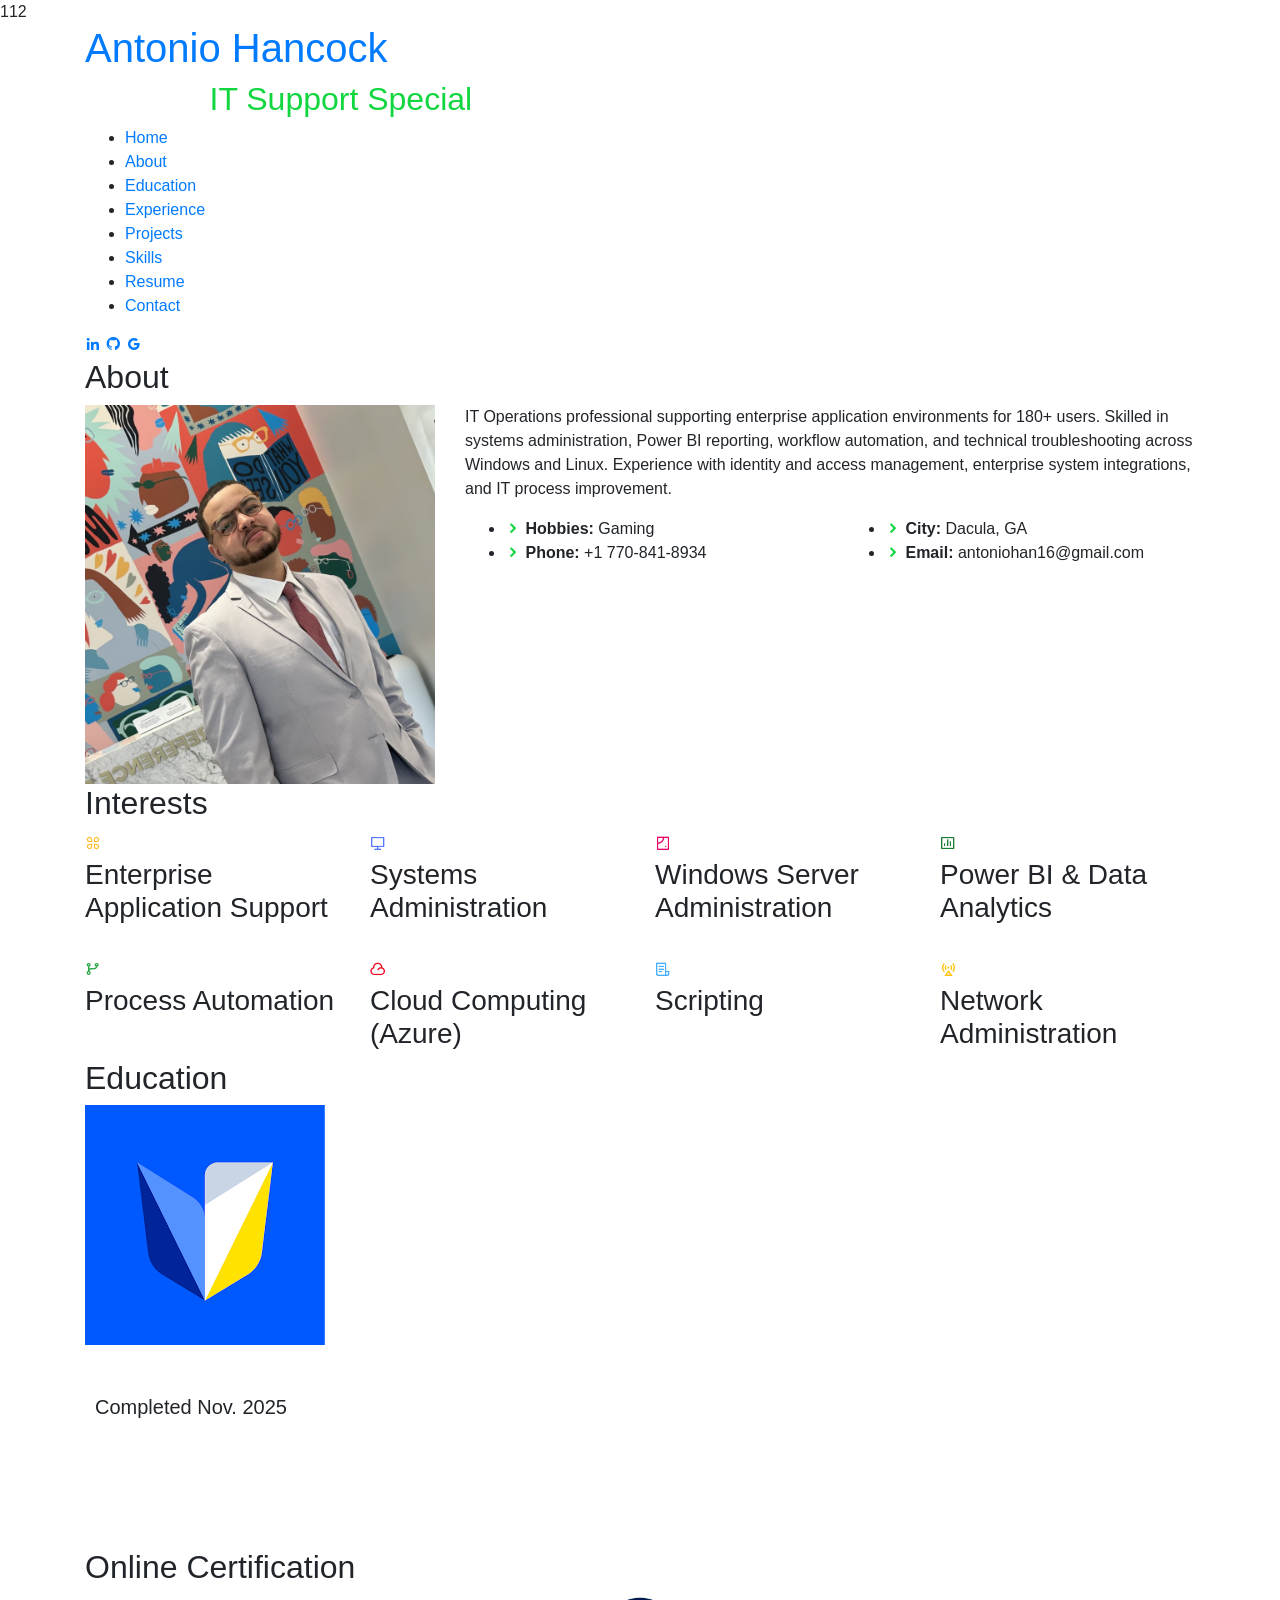
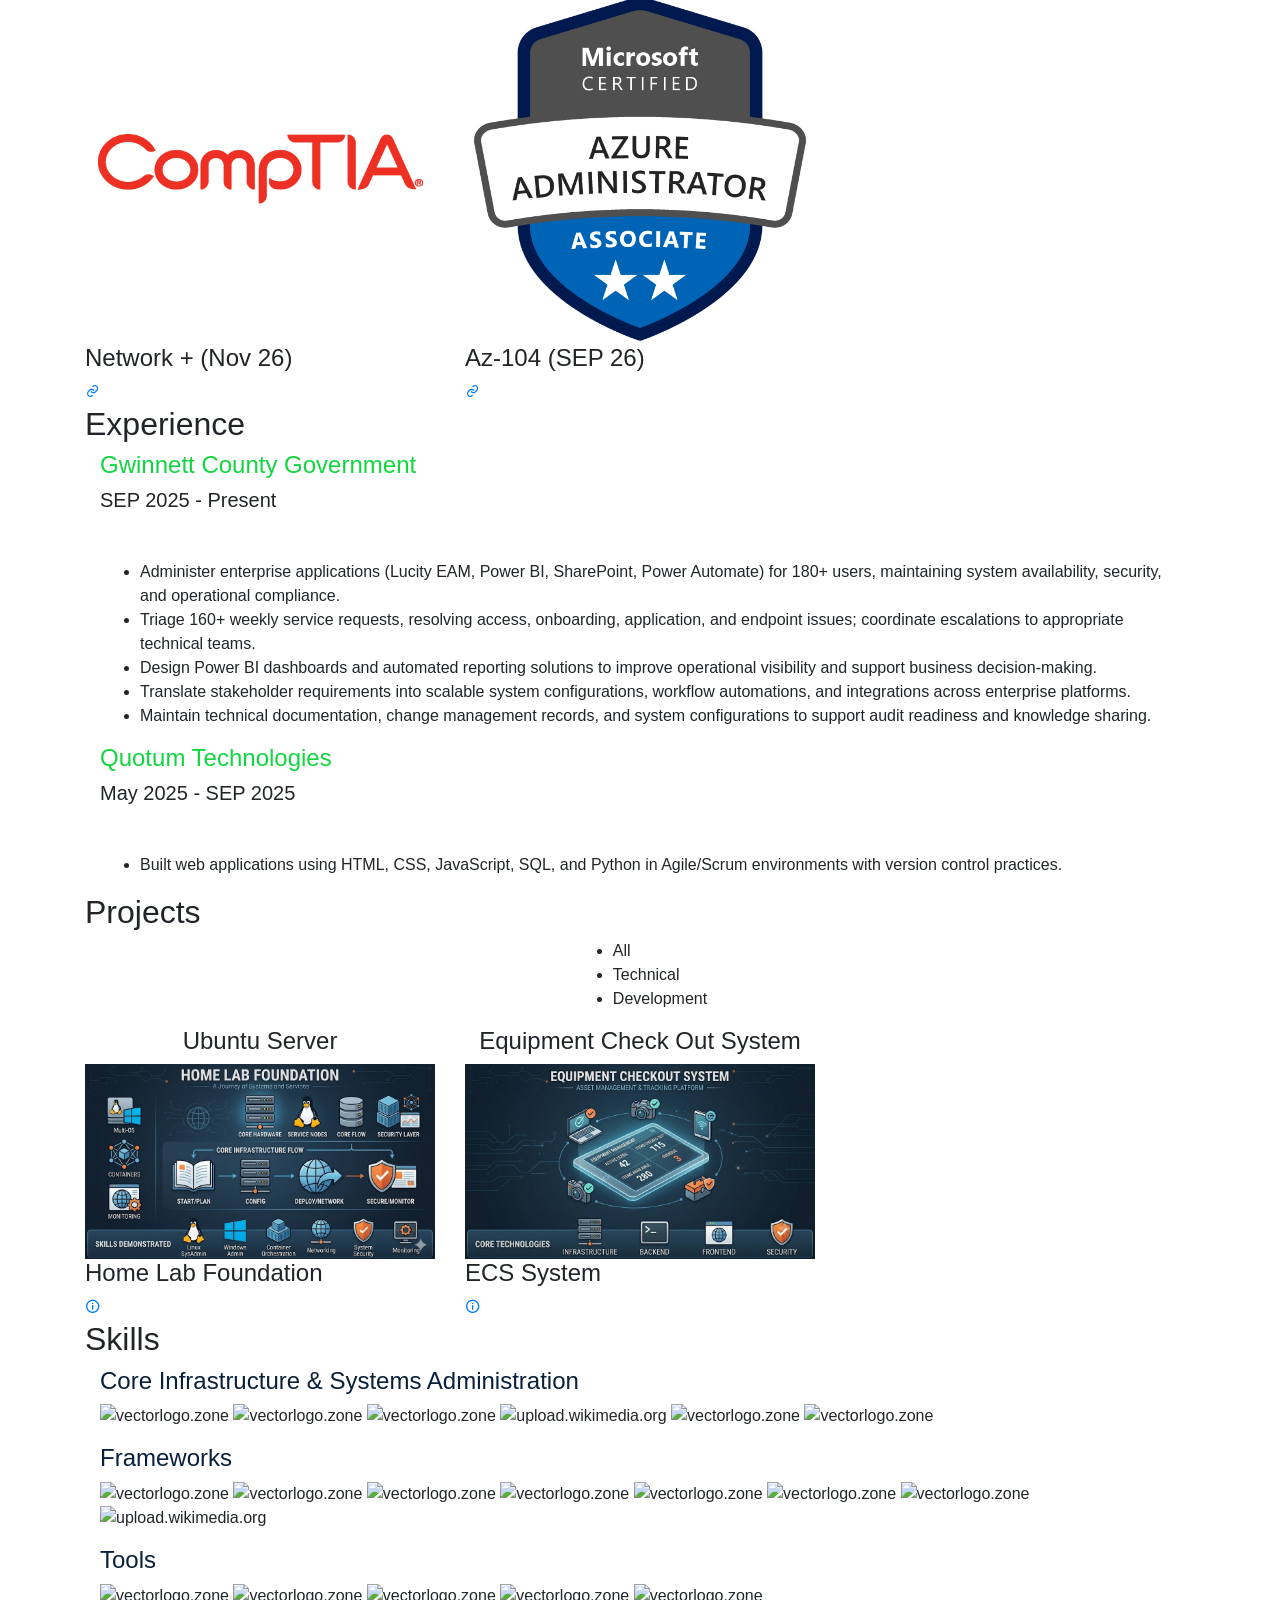
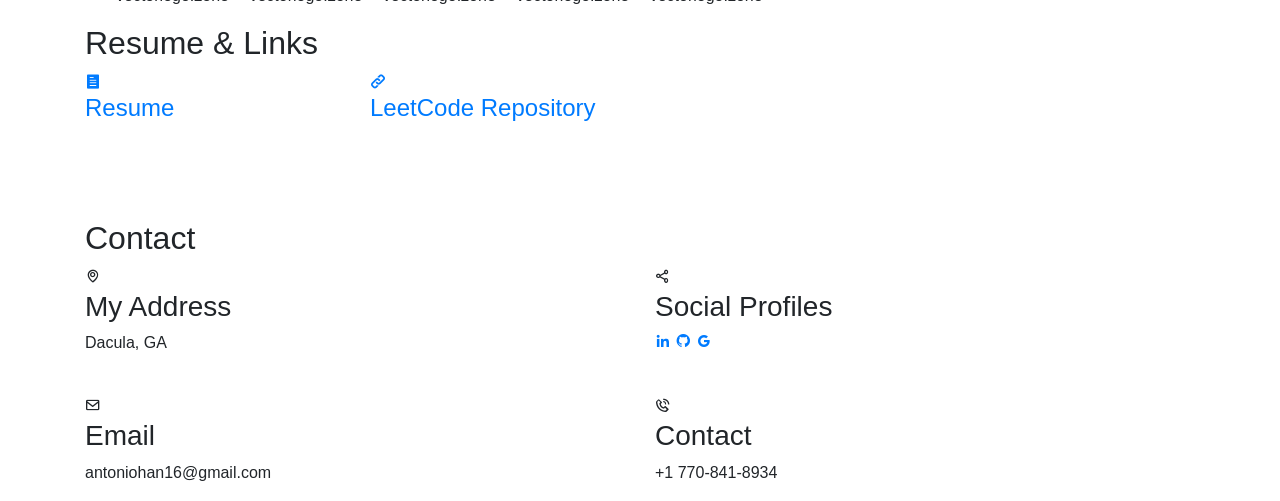
==== commit d405b0f0: "testing skill images Testing img.shield links for skill images" ====
--- a/index.html
+++ b/index.html
@@ -443,11 +443,11 @@
       <div class="row">
         <div class="col-lg-12" data-aos="fade-up">
           <div class="col-md-12 mt-4 mt-md-0 icon-box" data-aos="fade-up" data-aos-delay="100" style="background:#fff">
-            <h4 style="text-align:left;color:#09203a">Languages and Databases</h4>
+            <h4 style="text-align:left;color:#09203a">Core Infrastructure & Systems Administration</h4>
                 <p style="text-align:left;">
-                  <img src="https://www.vectorlogo.zone/logos/python/python-horizontal.svg" alt="vectorlogo.zone" height="50" width="150">
-                  <img src="https://www.vectorlogo.zone/logos/java/java-horizontal.svg" alt="vectorlogo.zone" height="50" width="120">
-                  <img src="https://www.vectorlogo.zone/logos/w3_html5/w3_html5-ar21.svg" alt="vectorlogo.zone">
+                  <img src="https://img.shields.io/badge/Windows_Server-0078D6?style=for-the-badge&logo=windows-server&logoColor=white" alt="vectorlogo.zone" height="50" width="150">
+                  <img src="https://img.shields.io/badge/Ubuntu_Server-E95420?style=for-the-badge&logo=ubuntu&logoColor=white" alt="vectorlogo.zone" height="50" width="120">
+                  <img src="https://img.shields.io/badge/Linux_CLI-4D4D4D?style=for-the-badge&logo=linux&logoColor=white" alt="vectorlogo.zone">
                   <img src="https://upload.wikimedia.org/wikipedia/commons/d/d5/CSS3_logo_and_wordmark.svg" alt="upload.wikimedia.org" height="60" width="90">
                   <img src="https://www.vectorlogo.zone/logos/mysql/mysql-horizontal.svg" alt="vectorlogo.zone" height="70" width="130">
                   <img src="https://www.vectorlogo.zone/logos/postgresql/postgresql-horizontal.svg" alt="vectorlogo.zone" height="50" width="190">
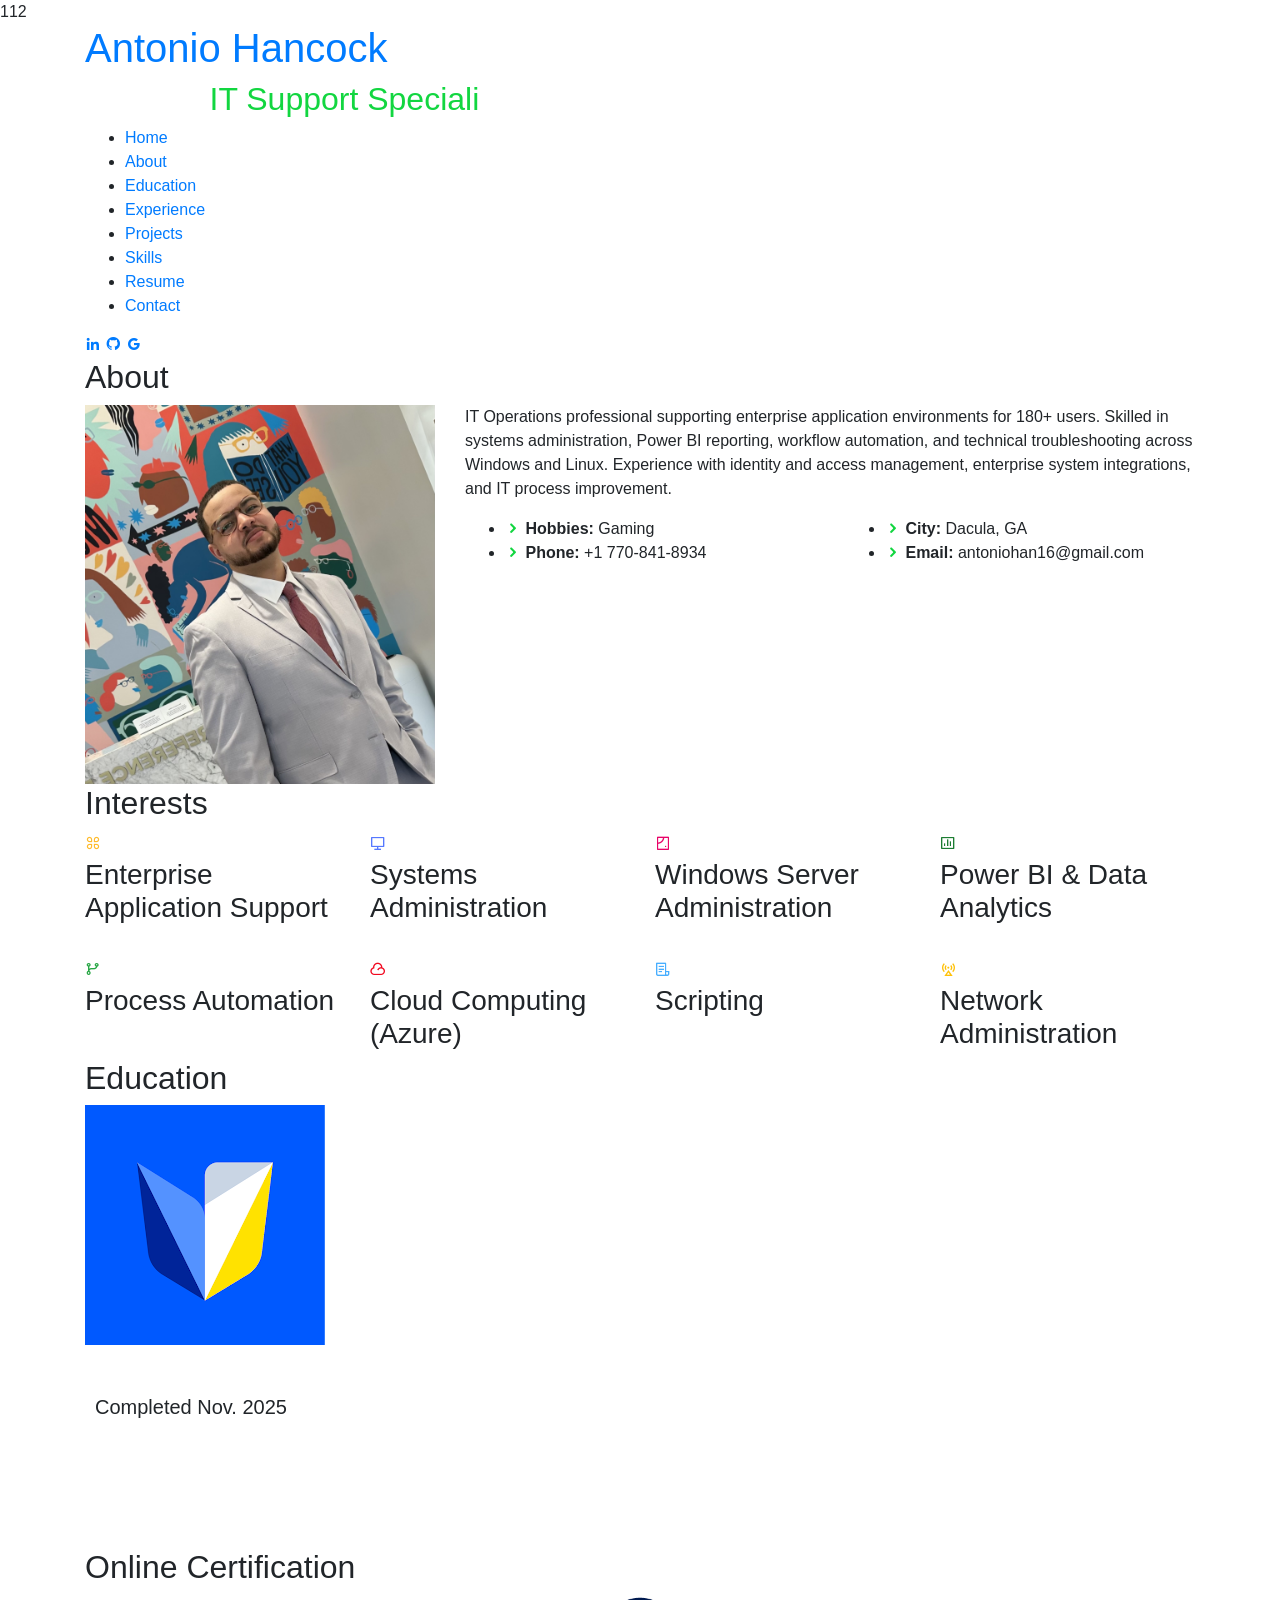
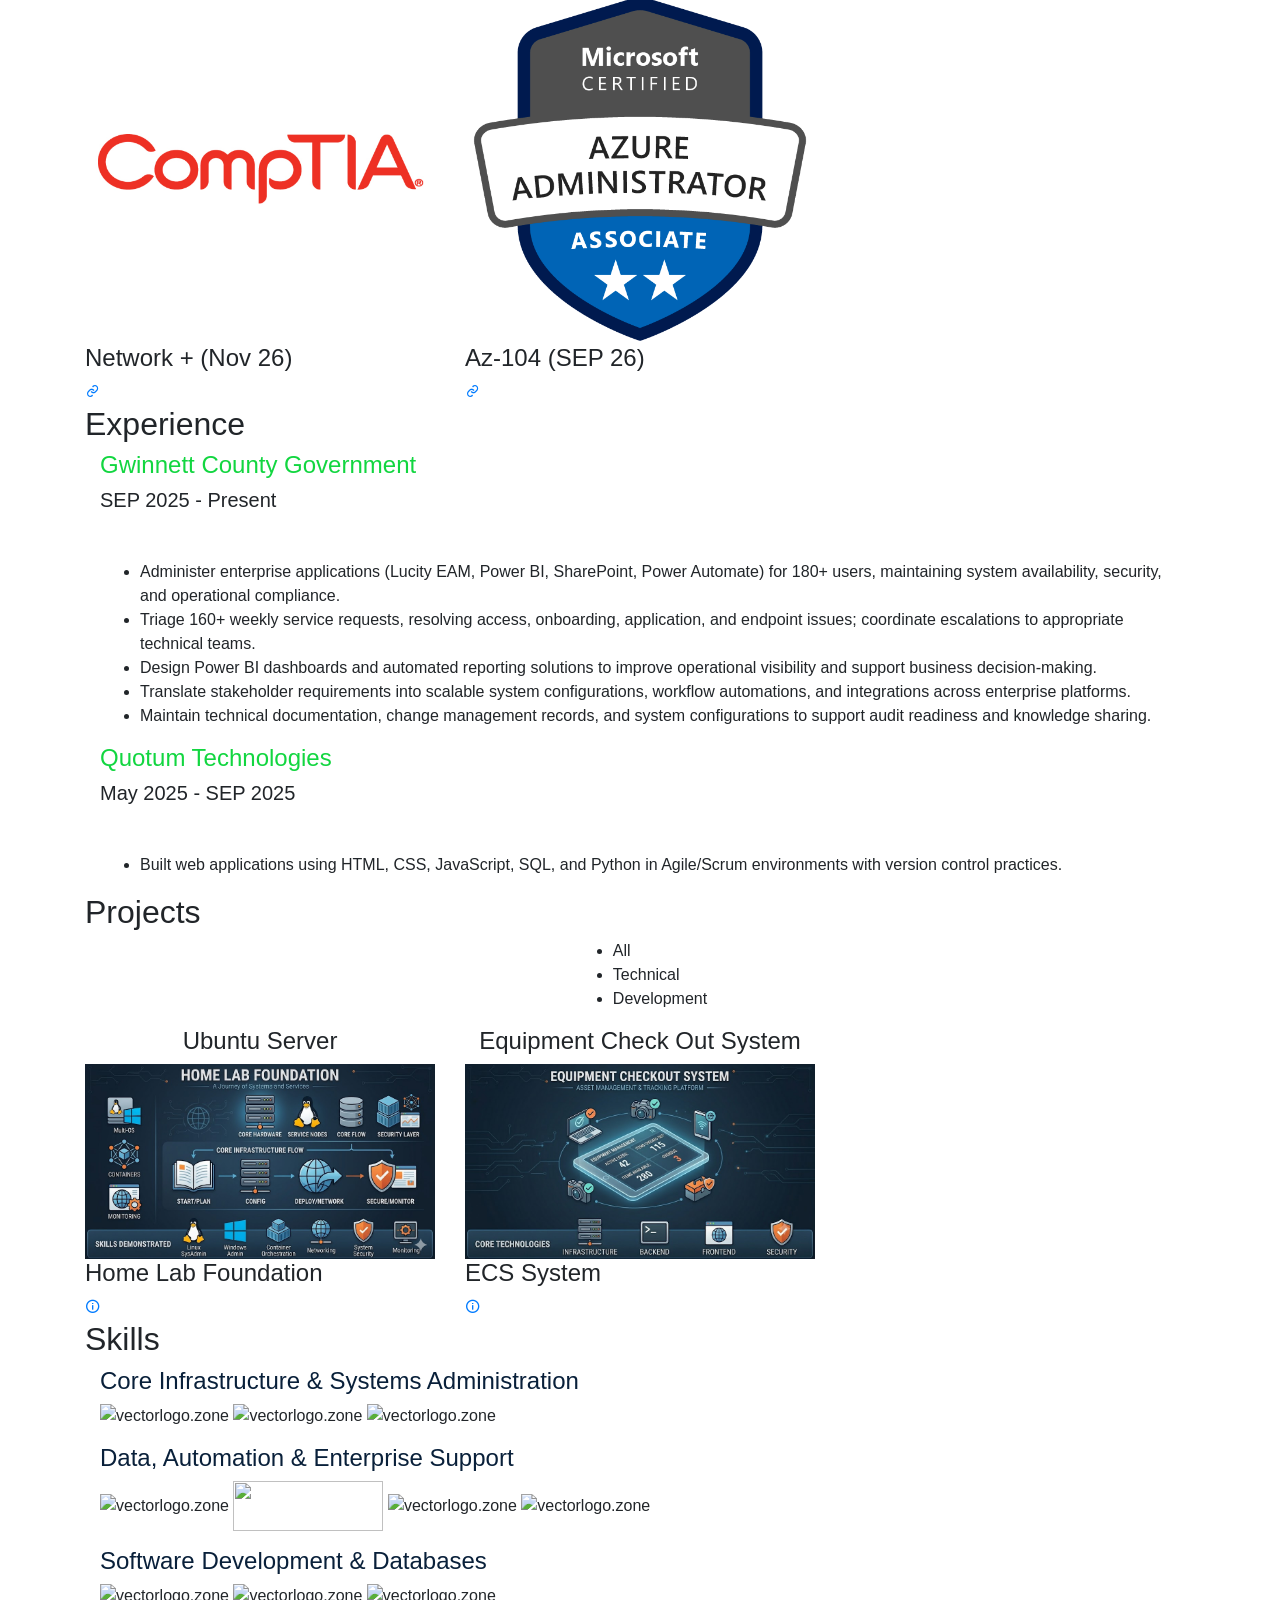
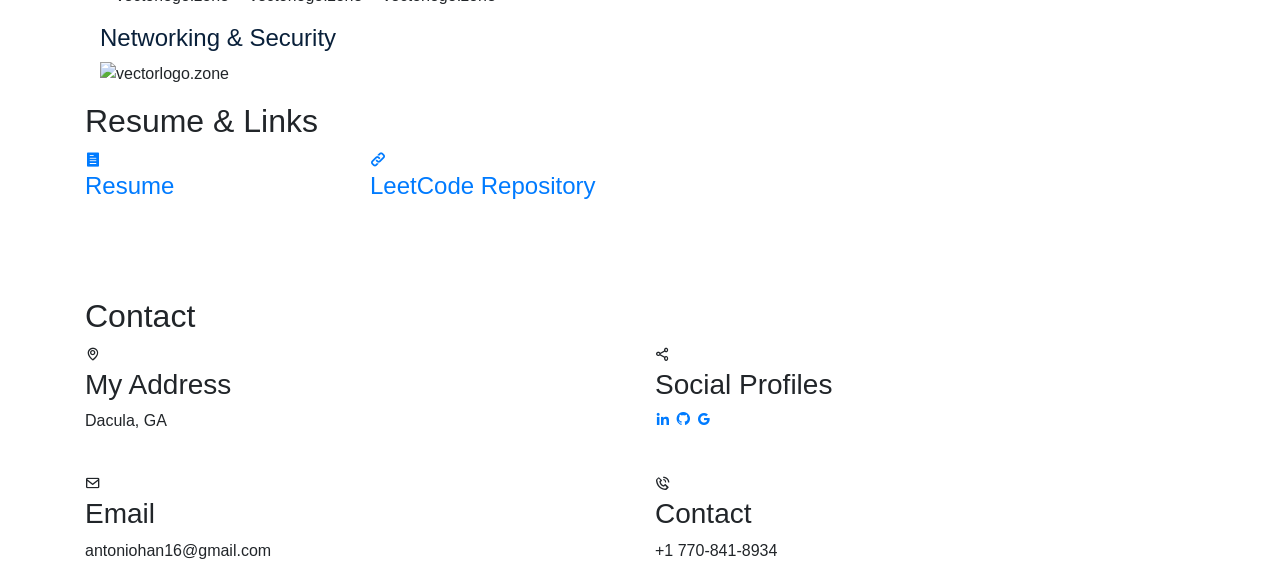
==== commit d4040685: "skills page updated Updated skills img.shields and sections to include all skills" ====
--- a/index.html
+++ b/index.html
@@ -447,34 +447,30 @@
                 <p style="text-align:left;">
                   <img src="https://img.shields.io/badge/Windows_Server-0078D6?style=for-the-badge&logo=windows-server&logoColor=white" alt="vectorlogo.zone" height="50" width="150">
                   <img src="https://img.shields.io/badge/Ubuntu_Server-E95420?style=for-the-badge&logo=ubuntu&logoColor=white" alt="vectorlogo.zone" height="50" width="120">
-                  <img src="https://img.shields.io/badge/Linux_CLI-4D4D4D?style=for-the-badge&logo=linux&logoColor=white" alt="vectorlogo.zone">
-                  <img src="https://upload.wikimedia.org/wikipedia/commons/d/d5/CSS3_logo_and_wordmark.svg" alt="upload.wikimedia.org" height="60" width="90">
-                  <img src="https://www.vectorlogo.zone/logos/mysql/mysql-horizontal.svg" alt="vectorlogo.zone" height="70" width="130">
-                  <img src="https://www.vectorlogo.zone/logos/postgresql/postgresql-horizontal.svg" alt="vectorlogo.zone" height="50" width="190">
-
+                  <img src="https://img.shields.io/badge/Linux_CLI-4D4D4D?style=for-the-badge&logo=linux&logoColor=white" alt="vectorlogo.zone" height="50" width="120">
                 </p>
             </div>
             <div class="col-md-12 mt-4 mt-md-0 icon-box" data-aos="lefade-up" data-aos-delay="100" style="background:#fff">
-              <h4 style="text-align:left;color:#09203a">Frameworks</h4>
+              <h4 style="text-align:left;color:#09203a">Data, Automation & Enterprise Support</h4>
                 <p style="text-align:left;">
-                  <img src="https://www.vectorlogo.zone/logos/pocoo_flask/pocoo_flask-ar21.svg" alt="vectorlogo.zone">
-                  <img src="https://www.vectorlogo.zone/logos/djangoproject/djangoproject-ar21.svg" alt="vectorlogo.zone">
-                  <img src="https://www.vectorlogo.zone/logos/nodejs/nodejs-horizontal.svg" alt="vectorlogo.zone">
-                  <img src="https://www.vectorlogo.zone/logos/getbootstrap/getbootstrap-ar21.svg" alt="vectorlogo.zone">
-                  <img src="https://www.vectorlogo.zone/logos/tensorflow/tensorflow-ar21.svg" alt="vectorlogo.zone">
-                  <img src="https://www.vectorlogo.zone/logos/pytorch/pytorch-ar21.svg" alt="vectorlogo.zone">
-                  <img src="https://www.vectorlogo.zone/logos/opencv/opencv-ar21.svg" alt="vectorlogo.zone">
-                  <img src="https://upload.wikimedia.org/wikipedia/commons/0/05/Scikit_learn_logo_small.svg" alt="upload.wikimedia.org" width="90" height="70">
+                  <img src="https://img.shields.io/badge/Power_BI-F2C811?style=for-the-badge&logo=power-bi&logoColor=black)" alt="vectorlogo.zone" height="50" width="150">
+                  <img src="https://img.shields.io/badge/Power_Automate-0066CC?style=for-the-badge&logo=microsoft-power-automate&logoColor=white)" height="50" width="150">
+                  <img src="https://img.shields.io/badge/Lucity_EAM-2E7D32?style=for-the-badge&logo=enterprise&logoColor=white)" alt="vectorlogo.zone" height="50" width="150">
+                  <img src="https://img.shields.io/badge/SharePoint-0078D4?style=for-the-badge&logo=microsoft-sharepoint&logoColor=white)" alt="vectorlogo.zone" height="50" width="150">
               </p>
           </div>
           <div class="col-md-12 mt-4 mt-md-0 icon-box" data-aos="lefade-up" data-aos-delay="100" style="background:#fff">
-              <h4 style="text-align:left;color:#09203a">Tools</h4>
+              <h4 style="text-align:left;color:#09203a">Software Development & Databases</h4>
                 <p style="text-align:left;">
-                  <img src="https://www.vectorlogo.zone/logos/git-scm/git-scm-ar21.svg" alt="vectorlogo.zone">
-                  <img src="https://www.vectorlogo.zone/logos/amazon_aws/amazon_aws-ar21.svg" alt="vectorlogo.zone">
-                  <img src="https://www.vectorlogo.zone/logos/google_cloud/google_cloud-ar21.svg" alt="vectorlogo.zone">
-                  <img src="https://www.vectorlogo.zone/logos/heroku/heroku-ar21.svg" alt="vectorlogo.zone">
-                  <img src="https://www.vectorlogo.zone/logos/jupyter/jupyter-ar21.svg" alt="vectorlogo.zone">
+                  <img src="https://img.shields.io/badge/Python-3776AB?style=for-the-badge&logo=python&logoColor=white)" alt="vectorlogo.zone" height="50" width="150">
+                  <img src="https://img.shields.io/badge/SQL-CC2927?style=for-the-badge&logo=microsoft-sql-server&logoColor=white" alt="vectorlogo.zone" height="50" width="150">
+                  <img src="https://img.shields.io/badge/JavaScript-F7DF1E?style=for-the-badge&logo=javascript&logoColor=black)" alt="vectorlogo.zone" height="50" width="150">
+              </p>
+          </div>
+          <div class="col-md-12 mt-4 mt-md-0 icon-box" data-aos="lefade-up" data-aos-delay="100" style="background:#fff">
+              <h4 style="text-align:left;color:#09203a">Networking & Security</h4>
+                <p style="text-align:left;">
+                  <img src="https://img.shields.io/badge/CompTIA_Network+_(In_Progress)-BC1823?style=for-the-badge&logo=comptia&logoColor=white)" alt="vectorlogo.zone" height="50" width="150">
               </p>
           </div>
         </div>
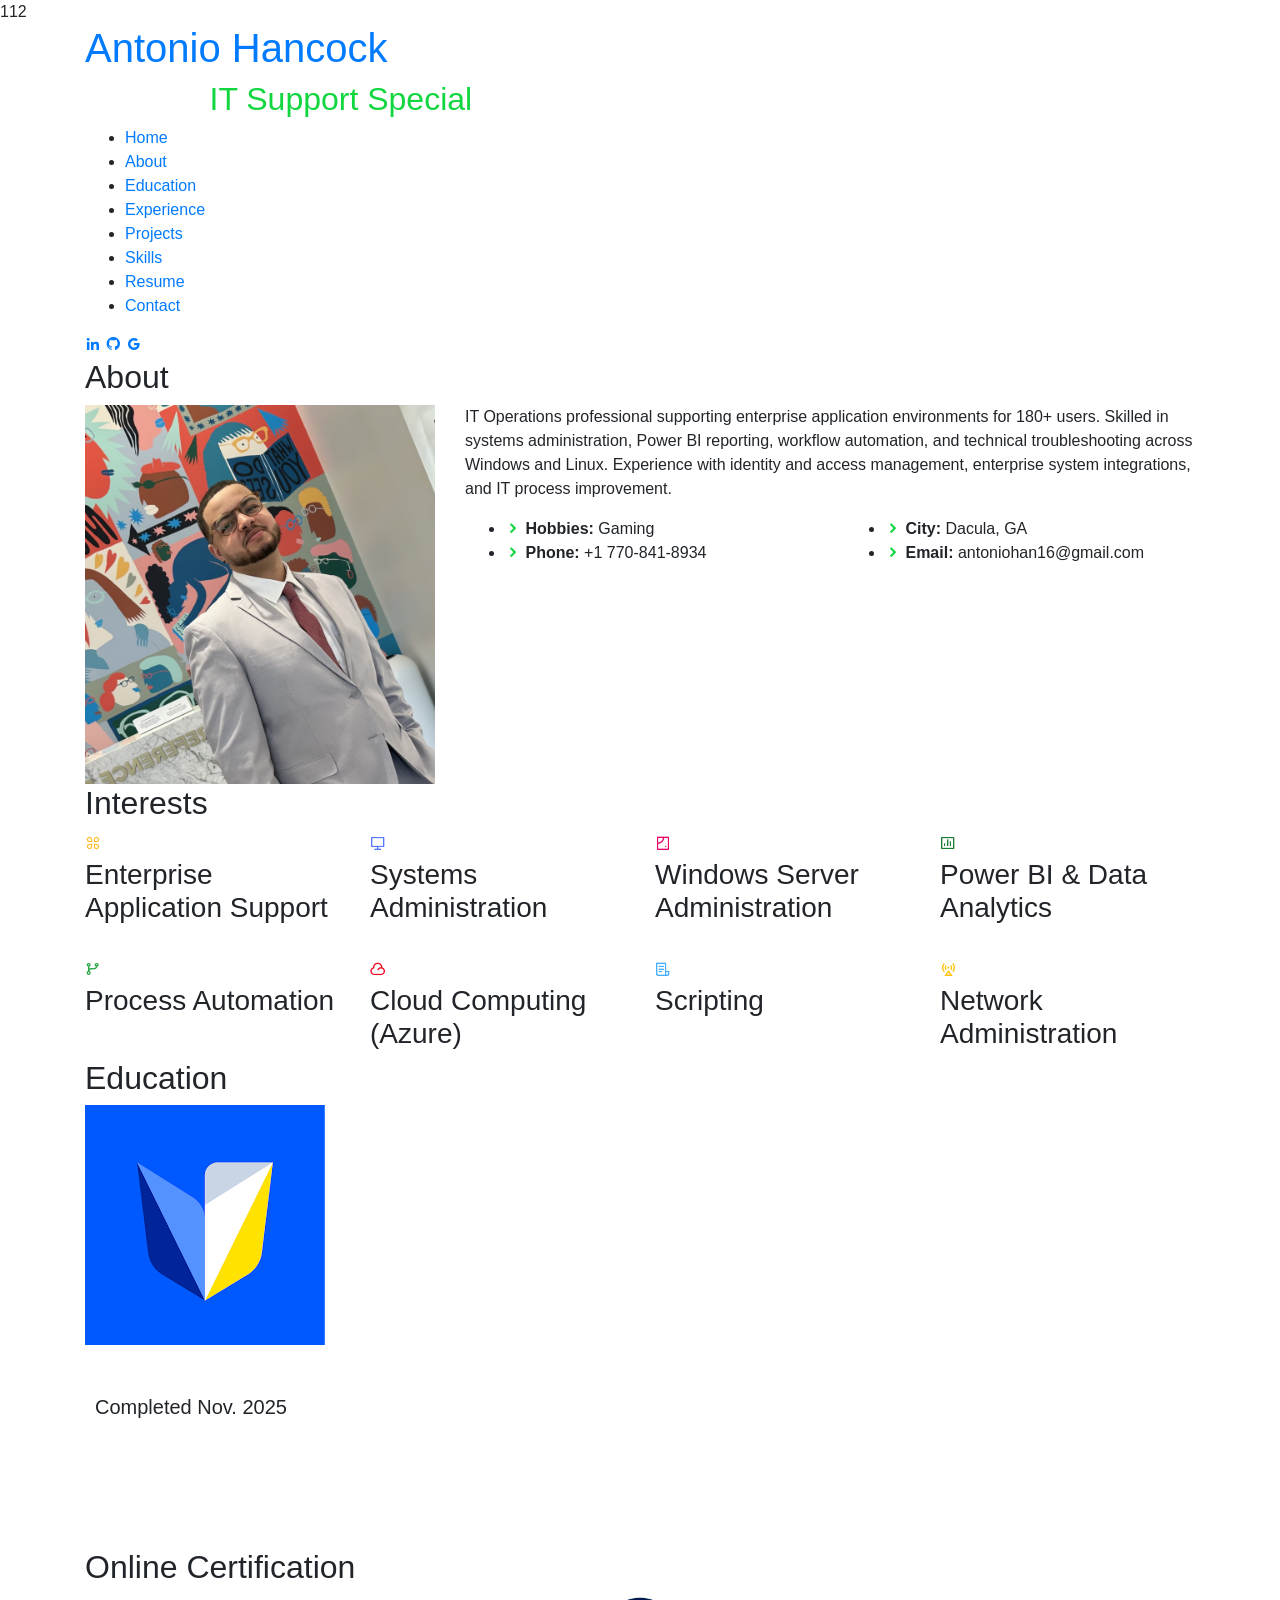
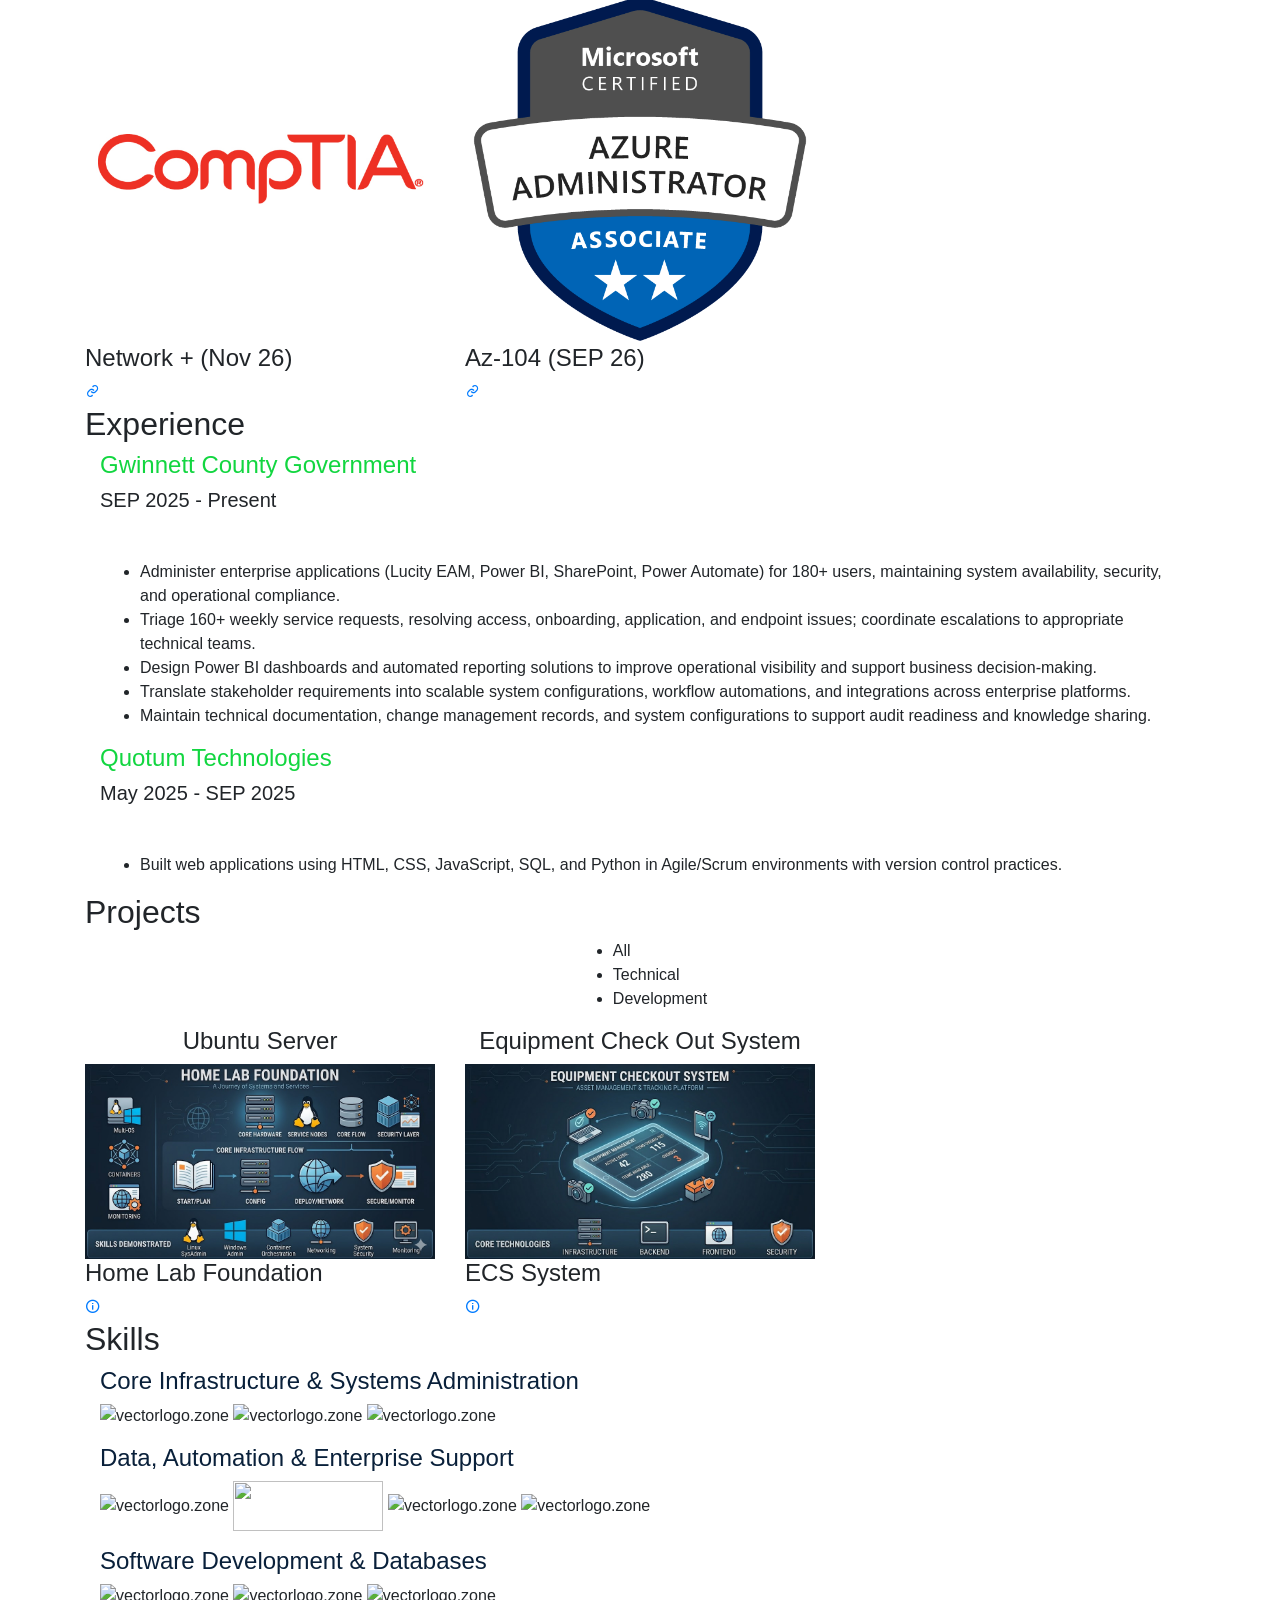
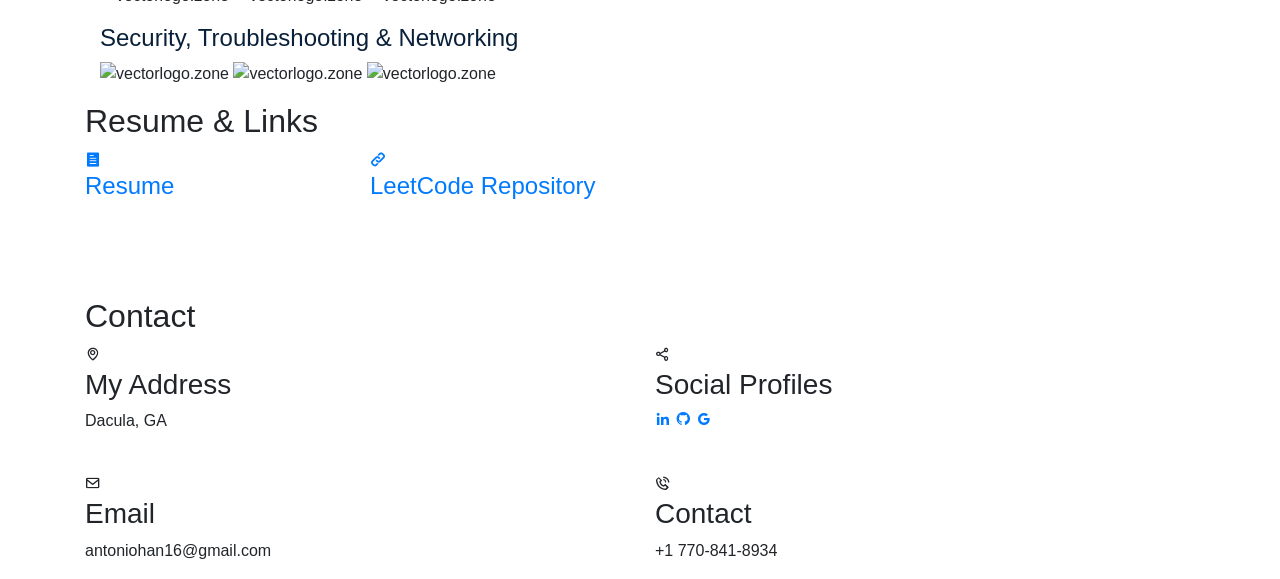
==== commit 63c9c57d: "Updated image links again Didnt like how the other image shields loaded" ====
--- a/index.html
+++ b/index.html
@@ -445,32 +445,34 @@
           <div class="col-md-12 mt-4 mt-md-0 icon-box" data-aos="fade-up" data-aos-delay="100" style="background:#fff">
             <h4 style="text-align:left;color:#09203a">Core Infrastructure & Systems Administration</h4>
                 <p style="text-align:left;">
-                  <img src="https://img.shields.io/badge/Windows_Server-0078D6?style=for-the-badge&logo=windows-server&logoColor=white" alt="vectorlogo.zone" height="50" width="150">
-                  <img src="https://img.shields.io/badge/Ubuntu_Server-E95420?style=for-the-badge&logo=ubuntu&logoColor=white" alt="vectorlogo.zone" height="50" width="120">
-                  <img src="https://img.shields.io/badge/Linux_CLI-4D4D4D?style=for-the-badge&logo=linux&logoColor=white" alt="vectorlogo.zone" height="50" width="120">
+                  <img src="https://img.shields.io/badge/Windows_Server-0078D6?style=flat-square&logo=windows-server&logoColor=white" alt="vectorlogo.zone" height="50" width="150">
+                  <img src="https://img.shields.io/badge/Ubuntu_Server-E95420?style=flat-square&logo=ubuntu&logoColor=white" alt="vectorlogo.zone" height="50" width="120">
+                  <img src="https://img.shields.io/badge/Linux_CLI-4D4D4D?style=flat-square&logo=linux&logoColor=white" alt="vectorlogo.zone" height="50" width="120">
                 </p>
             </div>
             <div class="col-md-12 mt-4 mt-md-0 icon-box" data-aos="lefade-up" data-aos-delay="100" style="background:#fff">
               <h4 style="text-align:left;color:#09203a">Data, Automation & Enterprise Support</h4>
                 <p style="text-align:left;">
-                  <img src="https://img.shields.io/badge/Power_BI-F2C811?style=for-the-badge&logo=power-bi&logoColor=black)" alt="vectorlogo.zone" height="50" width="150">
-                  <img src="https://img.shields.io/badge/Power_Automate-0066CC?style=for-the-badge&logo=microsoft-power-automate&logoColor=white)" height="50" width="150">
-                  <img src="https://img.shields.io/badge/Lucity_EAM-2E7D32?style=for-the-badge&logo=enterprise&logoColor=white)" alt="vectorlogo.zone" height="50" width="150">
-                  <img src="https://img.shields.io/badge/SharePoint-0078D4?style=for-the-badge&logo=microsoft-sharepoint&logoColor=white)" alt="vectorlogo.zone" height="50" width="150">
+                  <img src="https://img.shields.io/badge/Power_BI-F2C811?style=flat-square&logo=power-bi&logoColor=black" alt="vectorlogo.zone" height="50" width="150">
+                  <img src="https://img.shields.io/badge/Power_Automate-0066CC?style=flat-square&logo=microsoft-power-automate&logoColor=white" height="50" width="150">
+                  <img src="https://img.shields.io/badge/SharePoint-0078D4?style=flat-square&logo=microsoft-sharepoint&logoColor=white" alt="vectorlogo.zone" height="50" width="150">
+                  <img src="https://img.shields.io/badge/Lucity_EAM-2E7D32?style=flat-square&logo=enterprise&logoColor=white" alt="vectorlogo.zone" height="50" width="150">
               </p>
           </div>
           <div class="col-md-12 mt-4 mt-md-0 icon-box" data-aos="lefade-up" data-aos-delay="100" style="background:#fff">
               <h4 style="text-align:left;color:#09203a">Software Development & Databases</h4>
                 <p style="text-align:left;">
-                  <img src="https://img.shields.io/badge/Python-3776AB?style=for-the-badge&logo=python&logoColor=white)" alt="vectorlogo.zone" height="50" width="150">
-                  <img src="https://img.shields.io/badge/SQL-CC2927?style=for-the-badge&logo=microsoft-sql-server&logoColor=white" alt="vectorlogo.zone" height="50" width="150">
-                  <img src="https://img.shields.io/badge/JavaScript-F7DF1E?style=for-the-badge&logo=javascript&logoColor=black)" alt="vectorlogo.zone" height="50" width="150">
+                  <img src="https://img.shields.io/badge/Python-3776AB?style=flat-square&logo=python&logoColor=white" alt="vectorlogo.zone" height="50" width="150">
+                  <img src="https://img.shields.io/badge/SQL-CC2927?style=flat-square&logo=microsoft-sql-server&logoColor=white" alt="vectorlogo.zone" height="50" width="150">
+                  <img src="https://img.shields.io/badge/JavaScript-F7DF1E?style=flat-square&logo=javascript&logoColor=black" alt="vectorlogo.zone" height="50" width="150">
               </p>
           </div>
           <div class="col-md-12 mt-4 mt-md-0 icon-box" data-aos="lefade-up" data-aos-delay="100" style="background:#fff">
-              <h4 style="text-align:left;color:#09203a">Networking & Security</h4>
+              <h4 style="text-align:left;color:#09203a">Security, Troubleshooting & Networking</h4>
                 <p style="text-align:left;">
-                  <img src="https://img.shields.io/badge/CompTIA_Network+_(In_Progress)-BC1823?style=for-the-badge&logo=comptia&logoColor=white)" alt="vectorlogo.zone" height="50" width="150">
+                  <img src="https://img.shields.io/badge/Network+_(In_Progress)-BC1823?style=flat-square&logo=comptia&logoColor=white" alt="vectorlogo.zone" height="50" width="150">
+                  <img src="https://img.shields.io/badge/IAM-EB5424?style=flat-square&logo=auth0&logoColor=white" alt="vectorlogo.zone" height="50" width="150">
+                  <img src="https://img.shields.io/badge/Troubleshooting-1679A7?style=flat-square&logo=wireshark&logoColor=white" alt="vectorlogo.zone" height="50" width="150">
               </p>
           </div>
         </div>
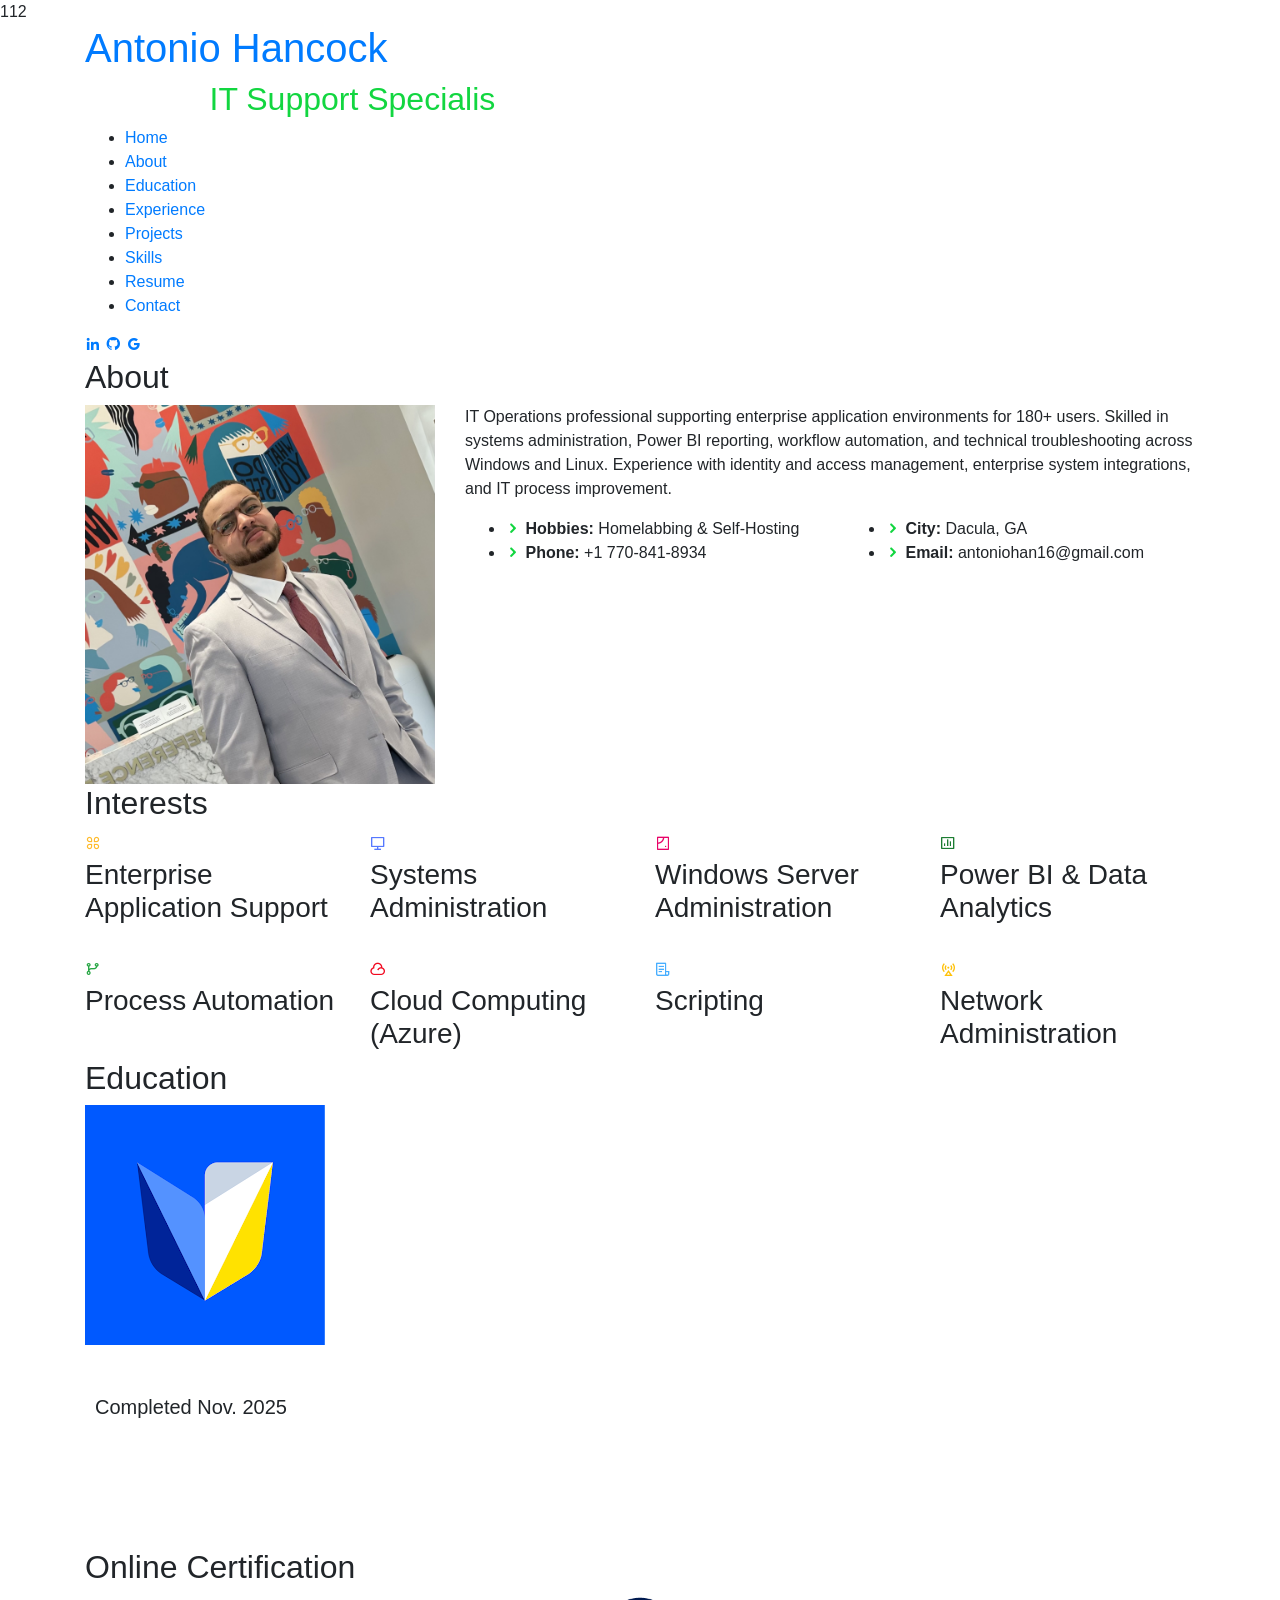
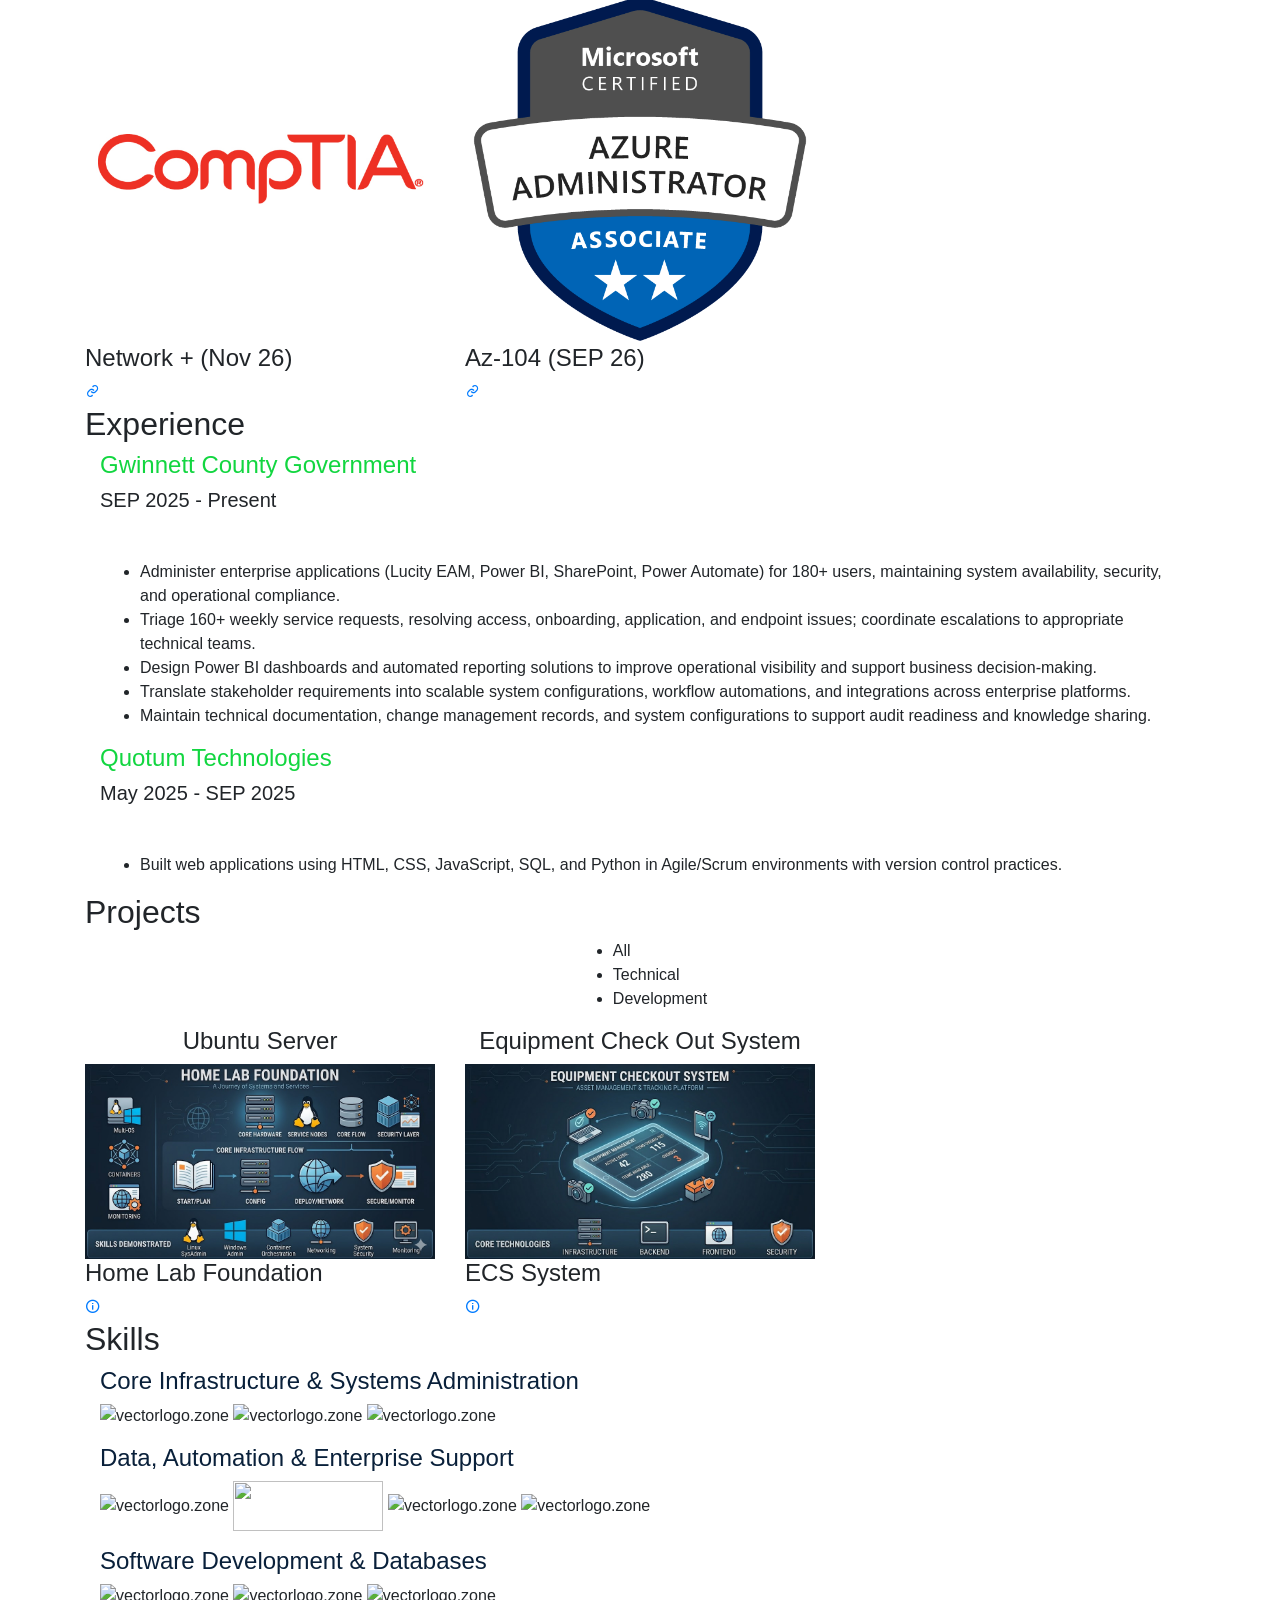
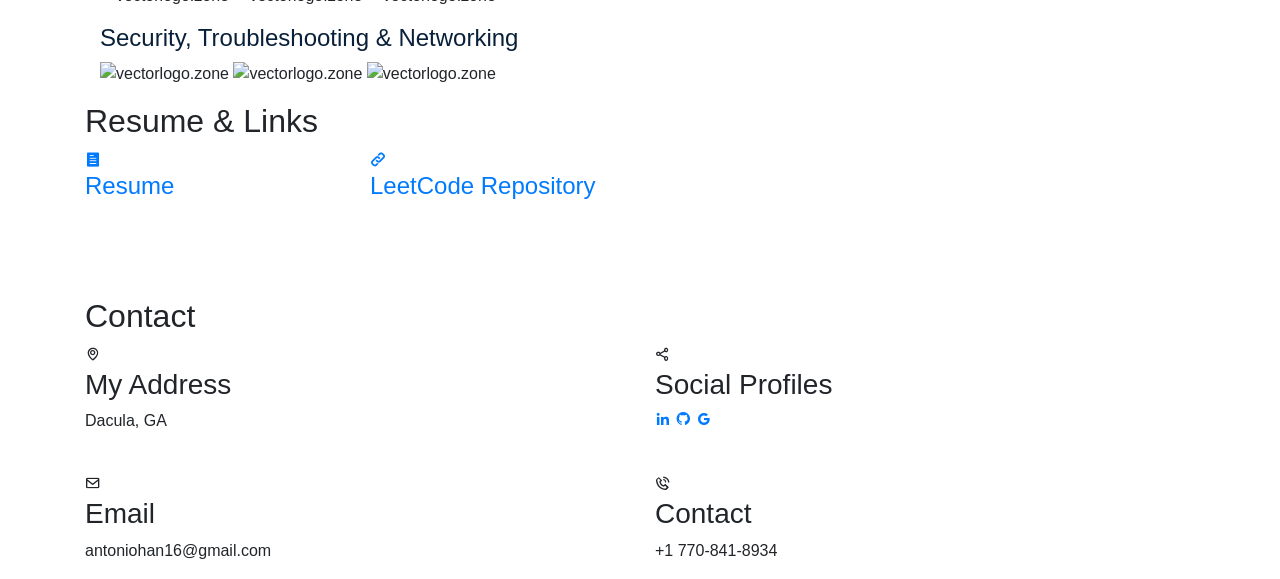
==== commit be61b72d: "Update index.html Updated hobbies section" ====
--- a/index.html
+++ b/index.html
@@ -113,7 +113,7 @@
           <div class="row">
             <div class="col-lg-6">
               <ul>
-                <li><i class="icofont-rounded-right"></i> <strong>Hobbies:</strong> Gaming</li>
+                <li><i class="icofont-rounded-right"></i> <strong>Hobbies:</strong> Homelabbing & Self-Hosting</li>
                 <li><i class="icofont-rounded-right"></i> <strong>Phone:</strong> +1 770-841-8934</li>
               </ul>
             </div>
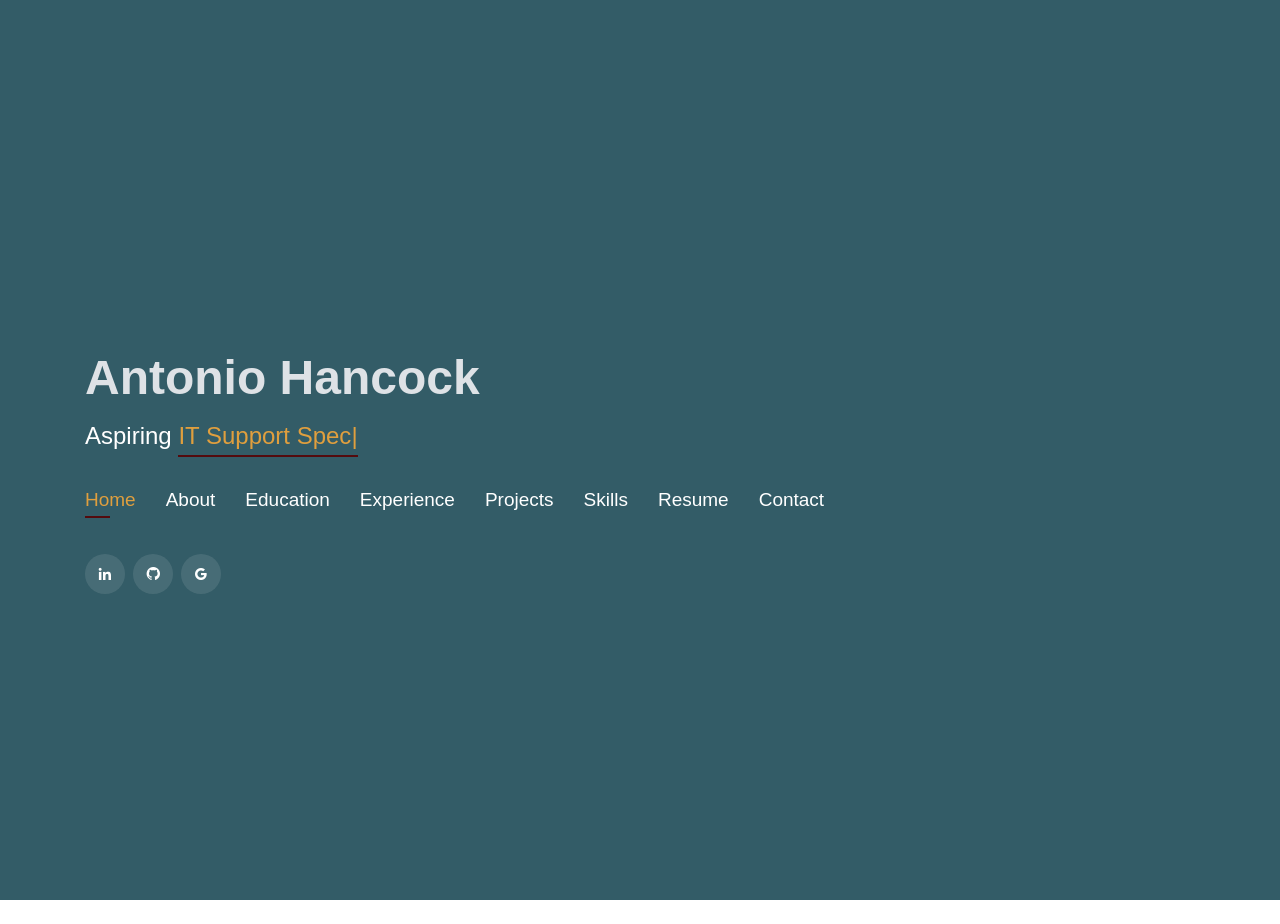
==== commit 8f69b6d0: "Color Template Change" ====
--- a/index.html
+++ b/index.html
@@ -64,7 +64,7 @@
     <div class="container">
 
       <h1><a href="index.html">Antonio Hancock</a></h1>
-      <h2 style="color:#fff">Aspiring <span class="typing" style="color:#12D640"></span></h2>
+      <h2 style="color:#fff">Aspiring <span class="typing" style="color:#e09f3e"></span></h2>
       <nav class="nav-menu d-none d-lg-block">
         <ul>
           <li class="active"><a href="#header"> <span>Home</span></a></li>
@@ -157,7 +157,7 @@
         </div>
         <div class="col-lg-3 col-md-4 mt-4 mt-lg-0">
           <div class="icon-box">
-            <i class="ri-bar-chart-box-line" style="color: #1c7d32;"></i>
+            <i class="ri-bar-chart-box-line" style="color: var(--accent-strong);"></i>
             <h3>Power BI & Data Analytics</h3>
           </div>
         </div>
@@ -272,7 +272,7 @@
       <div class="row">
           <div class="col-lg-12" data-aos="fade-up">
               <div class="col-md-12 mt-4 mt-md-0 icon-box" data-aos="fade-up" data-aos-delay="100">
-                <h4 style="text-align:left;"><a href="https://www.asu.edu/" style="color:#12d640">Gwinnett County Government</a><br> </h4>
+                <h4 style="text-align:left;"><a href="https://www.asu.edu/" style="color: var(--accent)">Gwinnett County Government</a><br> </h4>
                 <h5 style="text-align:left;">SEP 2025 - Present</h5>
                 <p style="text-align:left;color:#fff"><em>Information Technology Associate </em></p>
                 <ul style="text-align:left;">
@@ -284,7 +284,7 @@
                 </ul>
               </div>
               <div class="col-md-12 mt-4 mt-md-0 icon-box" data-aos="fade-up" data-aos-delay="100">
-                <h4 style="text-align:left;"><a href="https://www.augmenify.com/" style="color:#12d640">Quotum Technologies</a><br> </h4>
+                <h4 style="text-align:left;"><a href="https://www.augmenify.com/" style="color: var(--accent)">Quotum Technologies</a><br> </h4>
                 <h5 style="text-align:left;">May 2025 - SEP 2025</h5>
                 <p style="text-align:left;color:#fff"><em>Software Developer Intern</em></p>
                 <ul style="text-align:left;">
@@ -442,16 +442,16 @@
       </div>
       <div class="row">
         <div class="col-lg-12" data-aos="fade-up">
-          <div class="col-md-12 mt-4 mt-md-0 icon-box" data-aos="fade-up" data-aos-delay="100" style="background:#fff">
-            <h4 style="text-align:left;color:#09203a">Core Infrastructure & Systems Administration</h4>
+          <div class="col-md-12 mt-4 mt-md-0 icon-box" data-aos="fade-up" data-aos-delay="100">
+            <h4 style="text-align:left;">Core Infrastructure & Systems Administration</h4>
                 <p style="text-align:left;">
                   <img src="https://img.shields.io/badge/Windows_Server-0078D6?style=flat-square&logo=windows-server&logoColor=white" alt="vectorlogo.zone" height="50" width="150">
                   <img src="https://img.shields.io/badge/Ubuntu_Server-E95420?style=flat-square&logo=ubuntu&logoColor=white" alt="vectorlogo.zone" height="50" width="120">
                   <img src="https://img.shields.io/badge/Linux_CLI-4D4D4D?style=flat-square&logo=linux&logoColor=white" alt="vectorlogo.zone" height="50" width="120">
                 </p>
             </div>
-            <div class="col-md-12 mt-4 mt-md-0 icon-box" data-aos="lefade-up" data-aos-delay="100" style="background:#fff">
-              <h4 style="text-align:left;color:#09203a">Data, Automation & Enterprise Support</h4>
+            <div class="col-md-12 mt-4 mt-md-0 icon-box" data-aos="lefade-up" data-aos-delay="100">
+              <h4 style="text-align:left;">Data, Automation & Enterprise Support</h4>
                 <p style="text-align:left;">
                   <img src="https://img.shields.io/badge/Power_BI-F2C811?style=flat-square&logo=power-bi&logoColor=black" alt="vectorlogo.zone" height="50" width="150">
                   <img src="https://img.shields.io/badge/Power_Automate-0066CC?style=flat-square&logo=microsoft-power-automate&logoColor=white" height="50" width="150">
@@ -459,16 +459,16 @@
                   <img src="https://img.shields.io/badge/Lucity_EAM-2E7D32?style=flat-square&logo=enterprise&logoColor=white" alt="vectorlogo.zone" height="50" width="150">
               </p>
           </div>
-          <div class="col-md-12 mt-4 mt-md-0 icon-box" data-aos="lefade-up" data-aos-delay="100" style="background:#fff">
-              <h4 style="text-align:left;color:#09203a">Software Development & Databases</h4>
+          <div class="col-md-12 mt-4 mt-md-0 icon-box" data-aos="lefade-up" data-aos-delay="100">
+              <h4 style="text-align:left;">Software Development & Databases</h4>
                 <p style="text-align:left;">
                   <img src="https://img.shields.io/badge/Python-3776AB?style=flat-square&logo=python&logoColor=white" alt="vectorlogo.zone" height="50" width="150">
                   <img src="https://img.shields.io/badge/SQL-CC2927?style=flat-square&logo=microsoft-sql-server&logoColor=white" alt="vectorlogo.zone" height="50" width="150">
                   <img src="https://img.shields.io/badge/JavaScript-F7DF1E?style=flat-square&logo=javascript&logoColor=black" alt="vectorlogo.zone" height="50" width="150">
               </p>
           </div>
-          <div class="col-md-12 mt-4 mt-md-0 icon-box" data-aos="lefade-up" data-aos-delay="100" style="background:#fff">
-              <h4 style="text-align:left;color:#09203a">Security, Troubleshooting & Networking</h4>
+          <div class="col-md-12 mt-4 mt-md-0 icon-box" data-aos="lefade-up" data-aos-delay="100">
+              <h4 style="text-align:left;">Security, Troubleshooting & Networking</h4>
                 <p style="text-align:left;">
                   <img src="https://img.shields.io/badge/Network+_(In_Progress)-BC1823?style=flat-square&logo=comptia&logoColor=white" alt="vectorlogo.zone" height="50" width="150">
                   <img src="https://img.shields.io/badge/IAM-EB5424?style=flat-square&logo=auth0&logoColor=white" alt="vectorlogo.zone" height="50" width="150">
--- a/assets/css/style.css
+++ b/assets/css/style.css
@@ -5,12 +5,23 @@
 * License: https://bootstrapmade.com/license/
 */
 
+:root {
+  --bg: #335c67;
+  --surface: rgba(255, 243, 176, 0.08);
+  --surface-strong: rgba(255, 243, 176, 0.15);
+  --text: #fff;
+  --text-muted: #dee2e6;
+  --accent: #e09f3e;
+  --accent-strong: #540b0e;
+  --highlight: #fff3b0;
+}
+
 /*--------------------------------------------------------------
 # General
 --------------------------------------------------------------*/
 body {
   font-family: "Open Sans", sans-serif;
-  color: #fff;
+  color: var(--text);
   position: relative;
   background: transparent;
 }
@@ -18,7 +29,7 @@
 body::before {
   content: "";
   position: fixed;
-  background: #010e1b;
+  background: var(--bg);
   background-size: cover;
   left: 0;
   right: 0;
@@ -33,11 +44,11 @@
 }
 
 a {
-  color: #12d640;
+  color: var(--accent);
 }
 
 a:hover {
-  color: #12d640;
+  color: var(--accent);
   text-decoration: none;
 }
 
@@ -80,12 +91,12 @@
 #header h2 {
   font-size: 24px;
   margin-top: 20px;
-  color: #12d640;
+  color: var(--highlight);
 }
 
 #header h2 span {
-  color: #ffc107;
-  border-bottom: 2px solid #1c7d32;
+  color: var(--accent);
+  border-bottom: 2px solid var(--accent-strong);
   padding-bottom: 6px;
 }
 
@@ -114,7 +125,7 @@
 }
 
 #header .social-links a:hover {
-  background: #1c7d32;
+  background: var(--accent);
 }
 
 @media (max-width: 992px) {
@@ -170,7 +181,7 @@
   height: 2px;
   bottom: -4px;
   left: 0;
-  background-color: #9e7f25;
+  background-color: var(--accent-strong);
   visibility: hidden;
   width: 0px;
   transition: all 0.3s ease-in-out 0s;
@@ -182,7 +193,7 @@
 }
 
 .nav-menu a:hover, .nav-menu .active > a, .nav-menu li:hover > a {
-  color: #12d640;
+  color: var(--accent);
   text-decoration: none;
 }
 
@@ -239,7 +250,7 @@
 }
 
 .mobile-nav a:hover, .mobile-nav .active > a, .mobile-nav li:hover > a {
-  color: #1c7d32;
+  color: var(--accent);
   text-decoration: none;
 }
 
@@ -276,7 +287,7 @@
   left: 0;
   top: 0;
   right: 0;
-  background: #09203a;
+  background: var(--bg);
 }
 
 #header.header-top .social-links, #header.header-top h2 {
@@ -377,7 +388,7 @@
 .about-me .content h3 {
   font-weight: 700;
   font-size: 26px;
-  color: #1c7d32;
+  color: var(--accent);
 }
 
 .about-me .content ul {
@@ -392,7 +403,7 @@
 .about-me .content ul i {
   font-size: 20px;
   padding-right: 2px;
-  color: #1c7d32;
+  color: var(--accent);
 }
 
 .about-me .content p:last-child {
@@ -411,7 +422,7 @@
   width: 100%;
   position: relative;
   text-align: center;
-  background: rgba(255, 255, 255, 0.08);
+  background: var(--surface);
 }
 
 .counts .count-box i {
@@ -420,9 +431,9 @@
   left: 50%;
   transform: translateX(-50%);
   font-size: 24px;
-  background: rgba(255, 255, 255, 0.1);
+  background: var(--surface-strong);
   padding: 12px;
-  color: #1c7d32;
+  color: var(--accent);
   border-radius: 50px;
 }
 
@@ -465,14 +476,14 @@
 }
 
 .skills .progress-bar-wrap {
-  background: rgba(255, 255, 255, 0.15);
+  background: var(--surface-strong);
 }
 
 .skills .progress-bar {
   width: 1px;
   height: 10px;
   transition: .9s;
-  background-color: #1c7d32;
+  background-color: var(--accent);
 }
 
 /*--------------------------------------------------------------
@@ -482,7 +493,7 @@
   display: flex;
   align-items: center;
   padding: 20px;
-  background: #09203a;
+  background: var(--bg);
   transition: ease-in-out 0.3s;
 }
 
@@ -503,7 +514,7 @@
 }
 
 .interests .icon-box:hover {
-  background: #042b56eb;
+  background: var(--accent-strong);
 }
 
 /*--------------------------------------------------------------
@@ -558,7 +569,7 @@
   font-style: italic;
   margin: 0 15px 0 15px;
   padding: 20px 20px 60px 20px;
-  background: rgba(255, 255, 255, 0.1);
+  background: rgba(255, 243, 176, 0.12);
   position: relative;
   border-radius: 6px;
   position: relative;
@@ -580,7 +591,7 @@
 }
 
 .testimonials .owl-dot.active {
-  background-color: #1c7d32 !important;
+  background-color: var(--accent) !important;
 }
 
 @media (max-width: 767px) {
@@ -613,7 +624,7 @@
   font-weight: 600;
   text-transform: uppercase;
   font-family: "Poppins", sans-serif;
-  color: #1c7d32;
+  color: var(--accent);
   margin-bottom: 10px;
 }
 
@@ -646,8 +657,8 @@
   border-radius: 50px;
   left: -9px;
   top: 0;
-  background: #9e7f25;
-  border: 2px solid #9e7f25;
+  background: var(--accent-strong);
+  border: 2px solid var(--accent-strong);
 }
 
 /*--------------------------------------------------------------
@@ -655,17 +666,18 @@
 --------------------------------------------------------------*/
 .services .icon-box {
   text-align: center;
-  background: #09203a;
+  background: var(--surface-strong);
   padding: 40px 40px;
   transition: all ease-in-out 0.3s;
-  margin: 10px
+  margin: 10px;
+  color: var(--text);
 }
 
 .services .icon-box .icon {
   margin: 0 auto;
   width: 64px;
   height: 64px;
-  background: #1c7d32;
+  background: var(--accent);
   border-radius: 5px;
   transition: all .3s ease-out 0s;
   display: flex;
@@ -678,6 +690,10 @@
 .services .icon-box .icon i {
   color: #fff;
   font-size: 28px;
+}
+
+.services .icon-box h4 {
+  color: var(--text);
 }
 
 .services .icon-box .icon::before {
@@ -710,8 +726,8 @@
 }
 
 .services .icon-box:hover {
-  background: #042e5f;
-  border-color: #1c7d32;
+  background: var(--accent-strong);
+  border-color: var(--accent);
 }
 
 .services .icon-box:hover .icon {
@@ -719,15 +735,15 @@
 }
 
 .services .icon-box:hover .icon i {
-  color: #1c7d32;
+  color: var(--accent);
 }
 
 .services .icon-box:hover .icon::before {
-  background: #35e888;
+  background: var(--highlight);
 }
 
 .services .icon-box:hover h4 a, .services .icon-box:hover p {
-  color: #12d640;
+  color: var(--highlight);
 }
 
 /*--------------------------------------------------------------
@@ -762,7 +778,7 @@
 }
 
 .portfolio #portfolio-flters li:hover, .portfolio #portfolio-flters li.filter-active {
-  background: #1c7d32;
+  background: var(--accent);
 }
 
 .portfolio #portfolio-flters li:last-child {
@@ -862,7 +878,7 @@
 }
 
 .portfolio .portfolio-wrap .portfolio-links a:hover {
-  color: #63eda3;
+  color: var(--highlight);
 }
 
 .portfolio .portfolio-wrap:hover::before {
@@ -894,7 +910,7 @@
   color: #444444;
   padding: 20px;
   width: 100%;
-  background: #09203a;
+  background: var(--bg);
 }
 
 .contact .info-box i.bx {
@@ -908,7 +924,7 @@
 
 .contact .info-box h3 {
   font-size: 20px;
-  color: #28a745;
+  color: var(--accent);
   font-weight: 700;
   margin: 10px 0 8px 68px;
 }
@@ -936,7 +952,7 @@
 }
 
 .contact .info-box .social-links a:hover {
-  color: #12d640;
+  color: var(--accent);
 }
 
 .contact .php-email-form {
@@ -954,8 +970,8 @@
 
 .contact .php-email-form .error-message {
   display: none;
-  background: rgba(255, 255, 255, 0.08);
-  background: #ed3c0d;
+  background: rgba(255, 243, 176, 0.12);
+  border-left: 4px solid var(--accent-strong);
   text-align: center;
   padding: 15px;
   font-weight: 600;
@@ -963,8 +979,8 @@
 
 .contact .php-email-form .sent-message {
   display: none;
-  background: rgba(255, 255, 255, 0.08);
-  background: #1c7d32;
+  background: var(--surface-strong);
+  border-left: 4px solid var(--accent);
   text-align: center;
   padding: 15px;
   font-weight: 600;
@@ -984,8 +1000,8 @@
   width: 24px;
   height: 24px;
   margin: 0 10px -6px 0;
-  border: 3px solid #1c7d32;
-  border-top-color: #eee;
+  border: 3px solid var(--accent);
+  border-top-color: #fff;
   -webkit-animation: animate-loading 1s linear infinite;
   animation: animate-loading 1s linear infinite;
 }
@@ -1038,7 +1054,7 @@
 }
 
 .contact .php-email-form button[type="submit"] {
-  background: #1c7d32;
+  background: var(--accent);
   border: 0;
   padding: 10px 30px;
   color: #fff;
@@ -1047,7 +1063,7 @@
 }
 
 .contact .php-email-form button[type="submit"]:hover {
-  background: #15bb62;
+  background: var(--accent-strong);
 }
 
 @-webkit-keyframes animate-loading {
@@ -1081,7 +1097,7 @@
 }
 
 .credits a {
-  color: #1c7d32;
+  color: var(--accent);
   transition: 0.3s;
 }
 
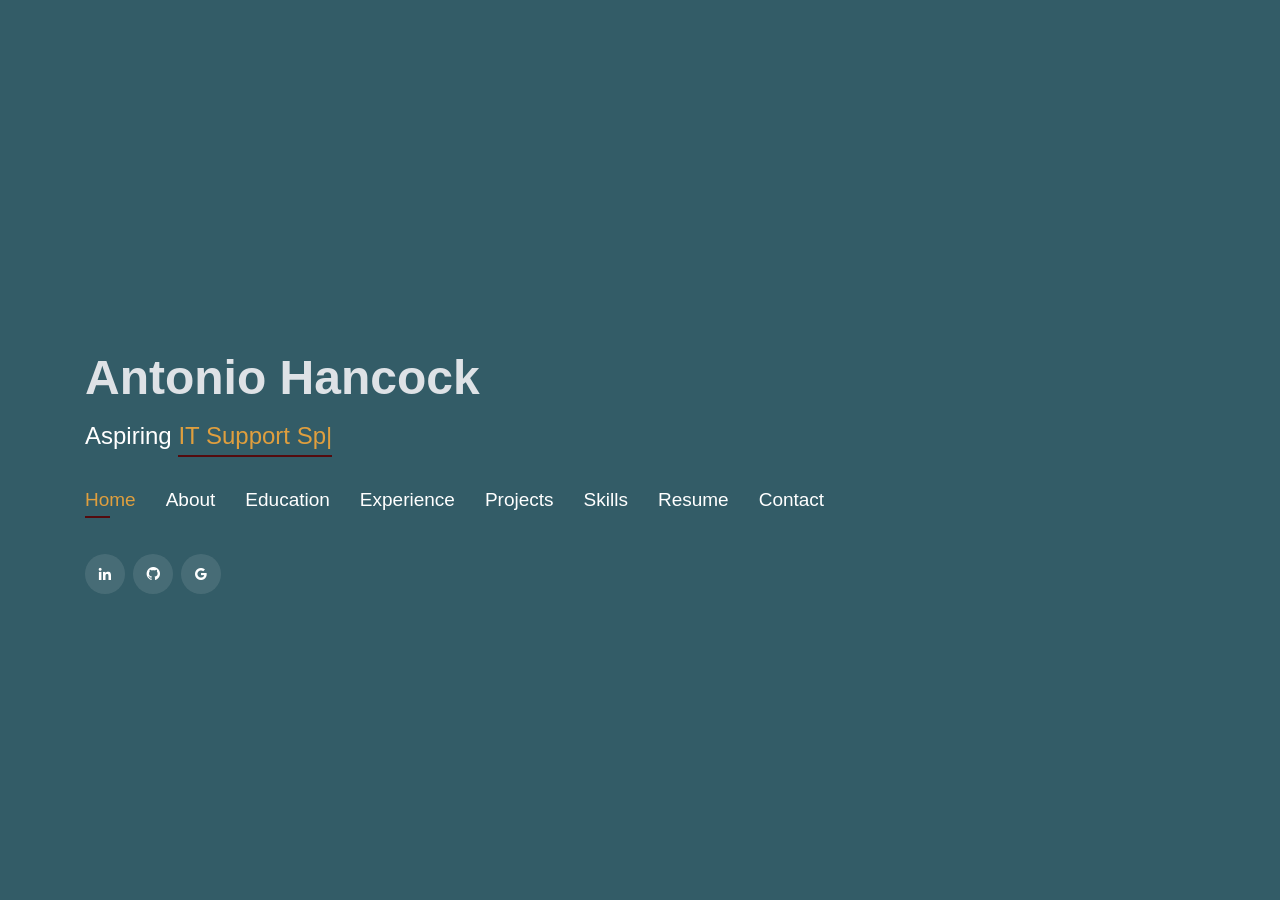
==== commit 6a8a5737: "Add Active Directory portfolio; hide music item Uncommented and updated a portfolio entry to feature" ====
--- a/index.html
+++ b/index.html
@@ -333,20 +333,20 @@
           </div>
         </div>
 
+        <div class="col-lg-4 col-md-6 portfolio-item filter-app">
+          <center><h4>Active Directory</h4></center>
+          <div class="portfolio-wrap">
+            <img src="assets/img/project/iras.jpeg" class="img-fluid" alt="">
+            <div class="portfolio-info">
+              <h4>AD Virtual Machine</h4>
+              <div class="portfolio-links">
+                <a href="projects/iras.html" data-gall="portfolioDetailsGallery" data-vbtype="iframe" class="venobox" title="Project Details"><i class="bx bx-info-circle"></i></a>
+              </div>
+            </div>
+          </div>
+        </div>
+
         <!--<div class="col-lg-4 col-md-6 portfolio-item filter-app">
-          <center><h4>Image recognition as Service</h4></center>
-          <div class="portfolio-wrap">
-            <img src="assets/img/project/iras.jpeg" class="img-fluid" alt="">
-            <div class="portfolio-info">
-              
-              <div class="portfolio-links">
-                <a href="projects/iras.html" data-gall="portfolioDetailsGallery" data-vbtype="iframe" class="venobox" title="Project Details"><i class="bx bx-info-circle"></i></a>
-              </div>
-            </div>
-          </div>
-        </div>
-
-        <div class="col-lg-4 col-md-6 portfolio-item filter-app">
           <center><h4>Music Streaming Website</h4></center>
           <div class="portfolio-wrap">
             <img src="assets/img/project/musicplayer.jpg" class="img-fluid" alt="">
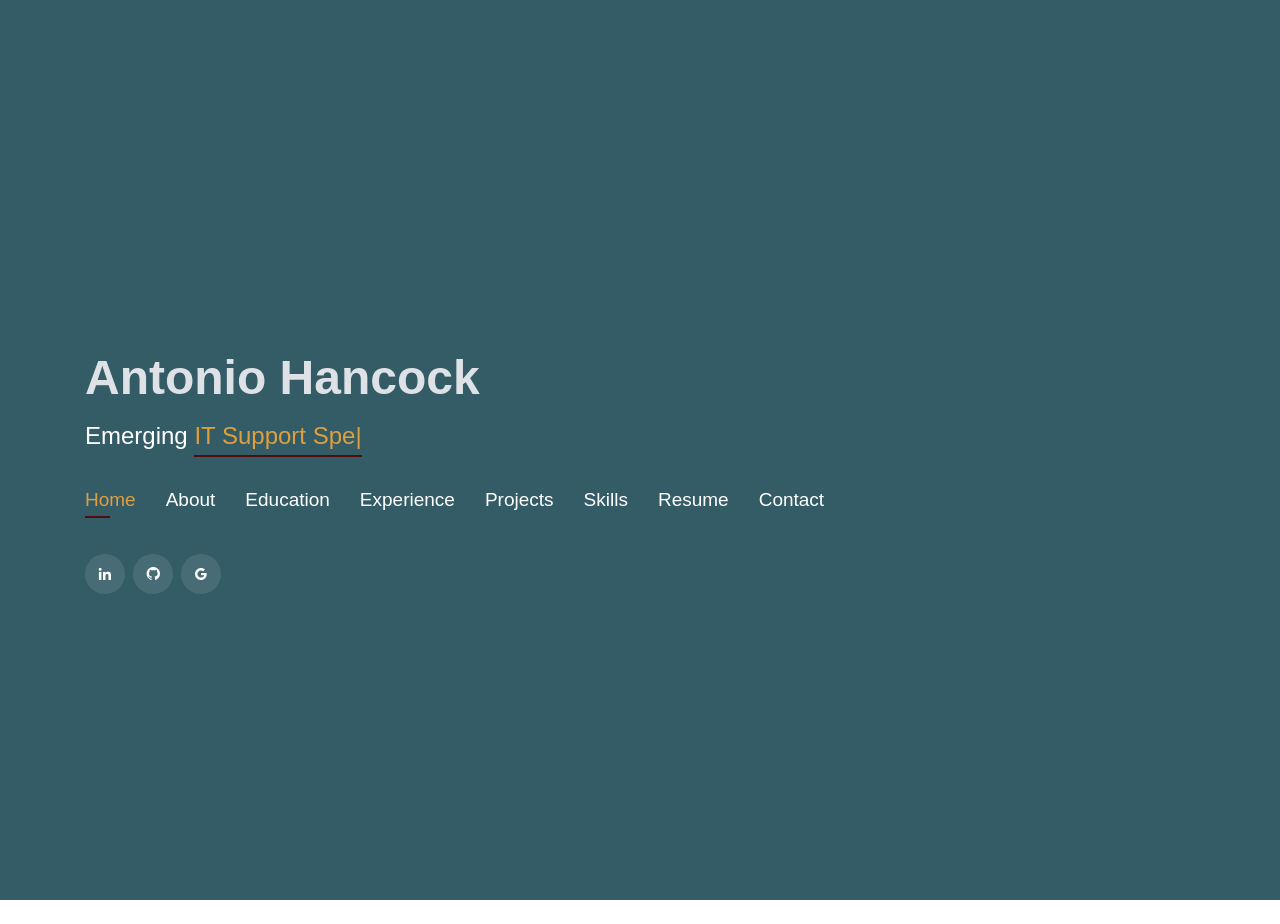
==== commit 3faa2170: "Replace 'Aspiring' with 'Emerging' in header Update index.html header subtitle to change the word 'A" ====
--- a/index.html
+++ b/index.html
@@ -64,7 +64,7 @@
     <div class="container">
 
       <h1><a href="index.html">Antonio Hancock</a></h1>
-      <h2 style="color:#fff">Aspiring <span class="typing" style="color:#e09f3e"></span></h2>
+      <h2 style="color:#fff">Emerging <span class="typing" style="color:#e09f3e"></span></h2>
       <nav class="nav-menu d-none d-lg-block">
         <ul>
           <li class="active"><a href="#header"> <span>Home</span></a></li>
